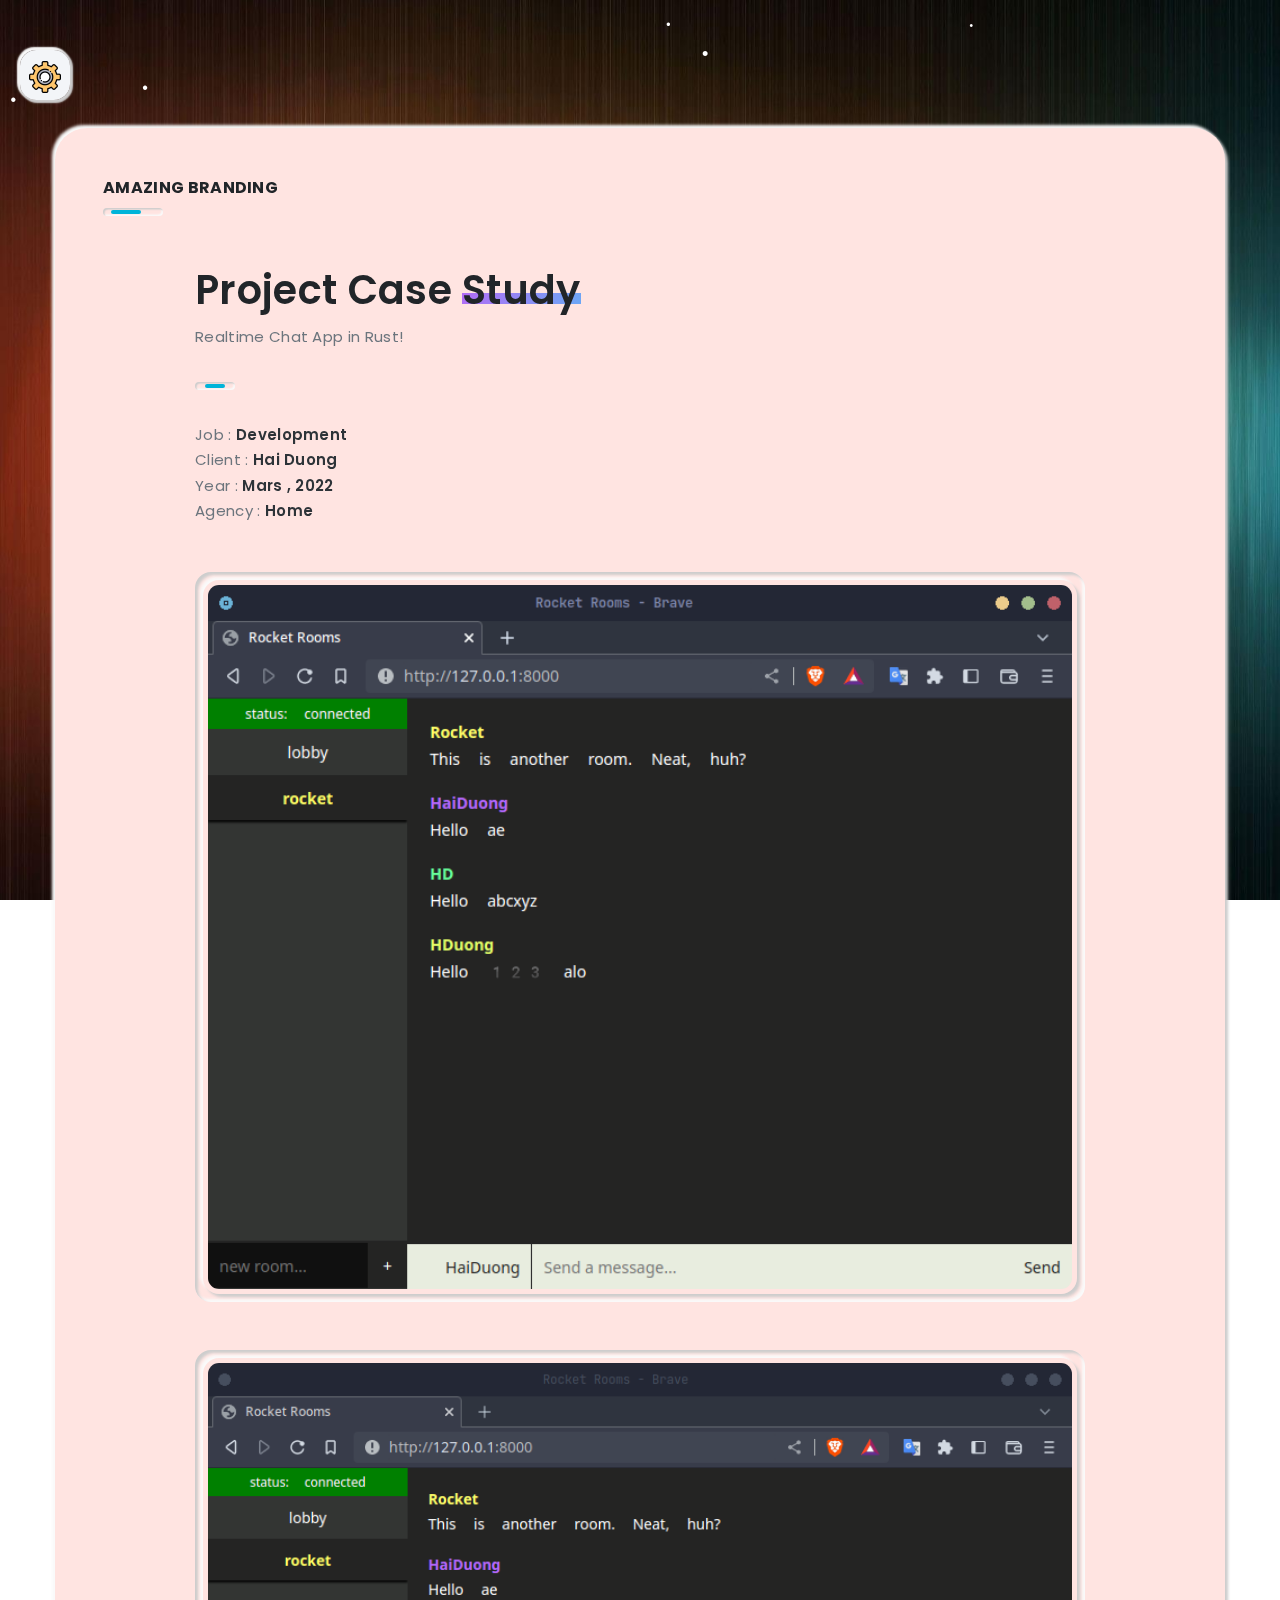
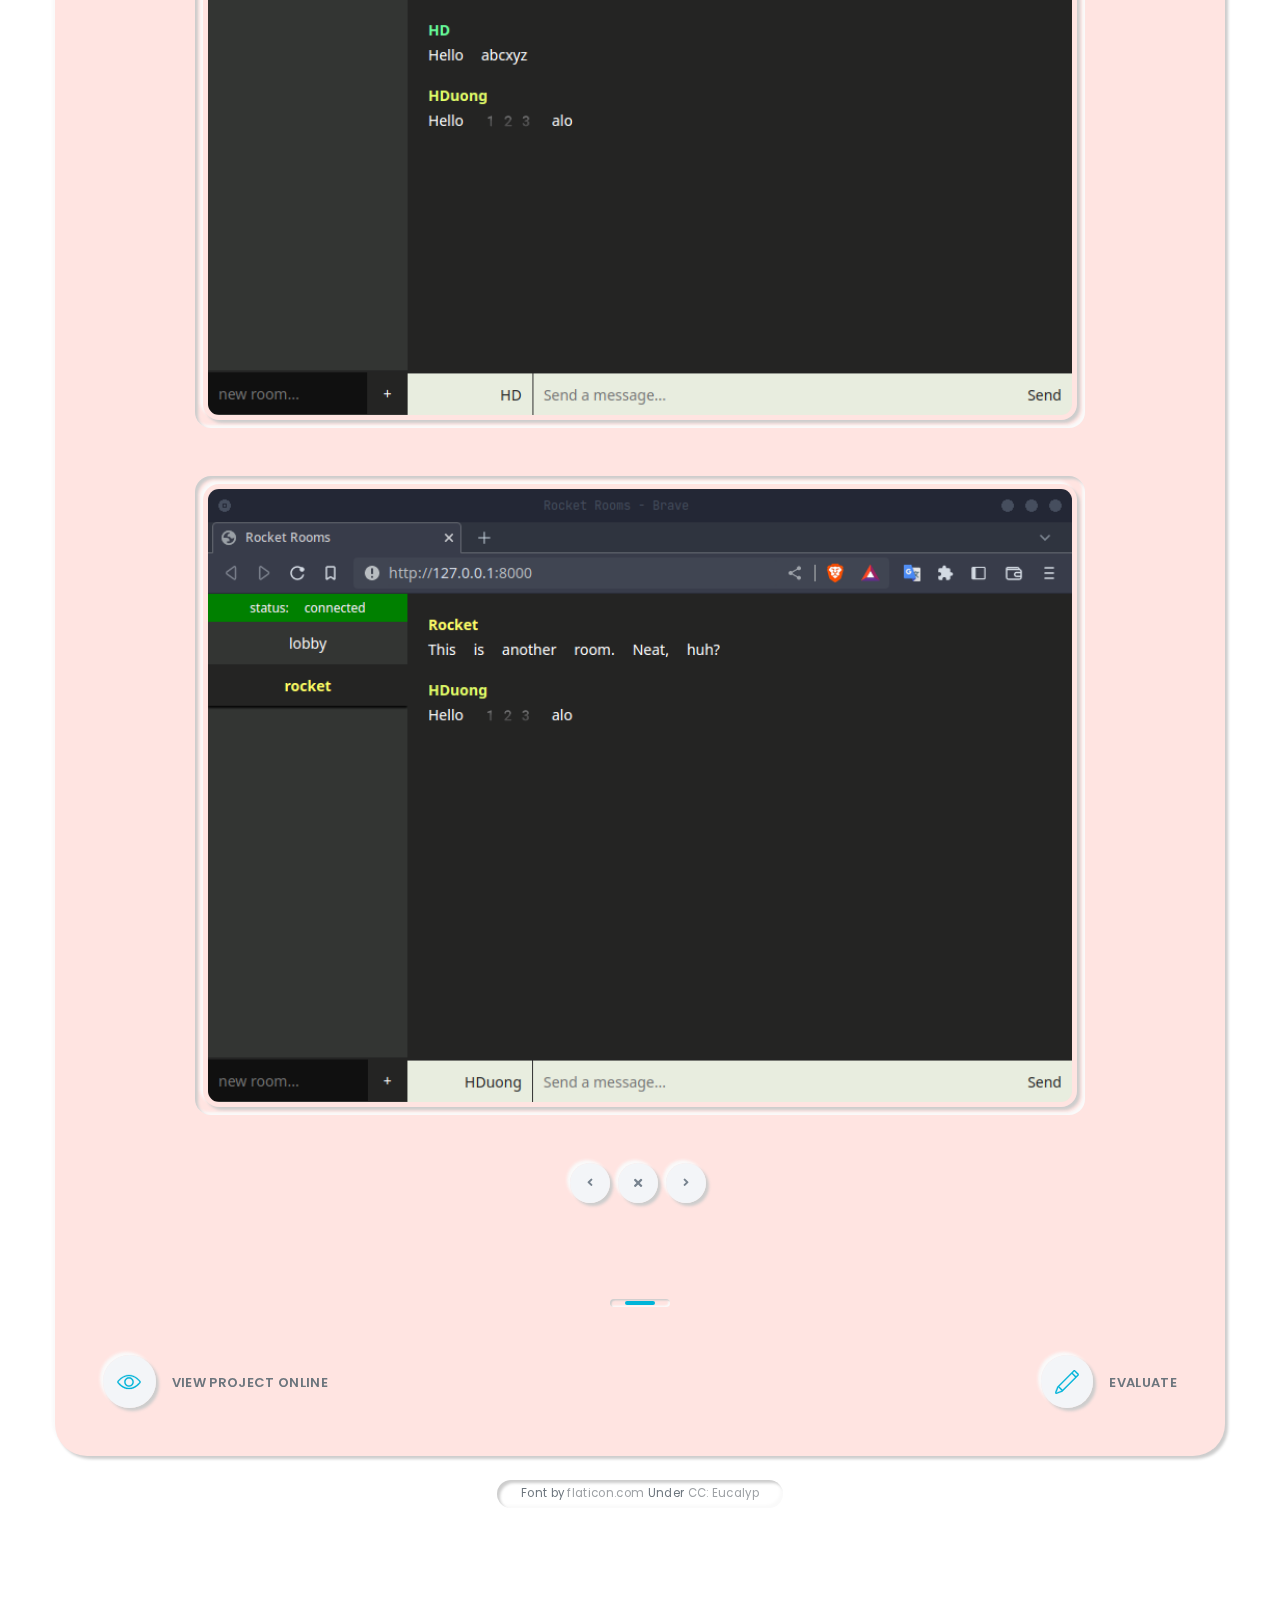
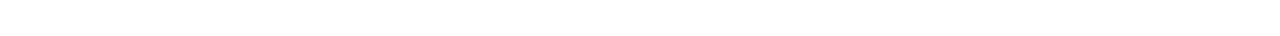
==== project-1.html @ 68c65960 "Commit code" ====
<!DOCTYPE html>
<html lang="en">
   <head>
      <!-- Metas -->
      <meta charset="utf-8">
      <title>Hai Duong</title>
      <meta name="description" content="">
      <meta name="viewport" content="width=device-width, initial-scale=1.0">
      <!-- Css -->    
      <link href="css/sweetalert2.min.css" rel="stylesheet" type="text/css" media="all" />
      <link href="css/bootstrap.css" rel="stylesheet" type="text/css" media="all" />
      <link href="css/main.css" rel="stylesheet" type="text/css" media="all" />
      <link href="css/venobox.css" rel="stylesheet" type="text/css" media="all" />
      <link href="css/animate.css" rel="stylesheet" type="text/css" media="all"/>
      <link href="css/fonts.css" rel="stylesheet" type="text/css" media="all" />
      <link href="css/owl-carousel/owl.carousel.css" rel="stylesheet"  media="all"/>
      <link href="css/owl-carousel/owl.theme.css" rel="stylesheet"  media="all" />
      <link href="css/owl-carousel/owl.transitions.css" rel="stylesheet"  media="all" />
      <link href="//fonts.googleapis.com/css?family=Poppins:300,400,500,600,700" rel="stylesheet">
      <link rel="stylesheet" href="https://cdnjs.cloudflare.com/ajax/libs/font-awesome/5.15.1/css/all.min.css" />
      <link rel="icon" href="assets/image/favicon.png" sizes="32x32" />
      <link rel="icon" href="assets/image/favicon.png" sizes="192x192" />
      <link rel="apple-touch-icon" href="assets/image/favicon.png" />
      <!--Alternate styles for demo purposes only-->
      <link href="css/switcher.css"  rel="stylesheet" type="text/css"/>
      <link href="css/styles/clr-1.css" rel="stylesheet" type="text/css" title="clr-1" media="all"/>
      <link href="css/styles/clr-2.css" rel="alternate stylesheet" type="text/css" title="clr-2" media="all" />
      <link href="css/styles/clr-3.css" rel="alternate stylesheet" type="text/css" title="clr-3" media="all" />
      <link href="css/styles/clr-4.css" rel="alternate stylesheet" type="text/css" title="clr-4" media="all" />
      <link href="css/styles/clr-5.css" rel="alternate stylesheet" type="text/css" title="clr-5" media="all" />
      <link href="css/styles/clr-6.css" rel="alternate stylesheet" type="text/css" title="clr-6" media="all" />
      <link href="css/styles/clr-7.css" rel="alternate stylesheet" type="text/css" title="clr-7" media="all" />
      <link href="css/styles/clr-8.css" rel="alternate stylesheet" type="text/css" title="clr-8" media="all" />
      <link href="css/styles/clr-9.css" rel="alternate stylesheet" type="text/css" title="clr-9" media="all" />
      <link href="css/styles/clr-10.css" rel="alternate stylesheet" type="text/css" title="clr-10" media="all" />
      <link href="css/styles/clr-11.css" rel="alternate stylesheet" type="text/css" title="clr-11" media="all" />
      <link href="css/styles/clr-12.css" rel="alternate stylesheet" type="text/css" title="clr-12" media="all" />
      <link href="css/styles/clr-13.css" rel="alternate stylesheet" type="text/css" title="clr-13" media="all" />
      <link href="css/styles/clr-14.css" rel="alternate stylesheet" type="text/css" title="clr-14" media="all" />
      <link href="css/styles/clr-15.css" rel="alternate stylesheet" type="text/css" title="clr-15" media="all" />
      <link href="css/styles/clr-16.css" rel="alternate stylesheet" type="text/css" title="clr-16" media="all" />
      <link href="css/styles/clr-17.css" rel="alternate stylesheet" type="text/css" title="clr-17" media="all" />
      <link href="css/styles/clr-18.css" rel="alternate stylesheet" type="text/css" title="clr-18" media="all" />
      <link href="css/styles/clr-19.css" rel="alternate stylesheet" type="text/css" title="clr-19" media="all" />
      <link href="css/styles/clr-20.css" rel="alternate stylesheet" type="text/css" title="clr-20" media="all" />
      <link href="css/styles/clr-21.css" rel="alternate stylesheet" type="text/css" title="clr-21" media="all" />
      <link href="css/styles/clr-22.css" rel="alternate stylesheet" type="text/css" title="clr-22" media="all" />
      <link href="css/styles/clr-23.css" rel="alternate stylesheet" type="text/css" title="clr-23" media="all" />
      <link href="css/styles/clr-24.css" rel="alternate stylesheet" type="text/css" title="clr-24" media="all" />
      <link href="css/styles/clr-25.css" rel="alternate stylesheet" type="text/css" title="clr-25" media="all" />
      <link href="css/styles/clr-26.css" rel="alternate stylesheet" type="text/css" title="clr-26" media="all" />
      <link href="css/styles/clr-27.css" rel="alternate stylesheet" type="text/css" title="clr-27" media="all" />
      <link href="css/styles/clr-28.css" rel="alternate stylesheet" type="text/css" title="clr-28" media="all" />
      <link href="css/styles/clr-29.css" rel="alternate stylesheet" type="text/css" title="clr-29" media="all" />
      <link href="css/styles/clr-30.css" rel="alternate stylesheet" type="text/css" title="clr-30" media="all" />
      <link href="css/styles/clr-31.css" rel="alternate stylesheet" type="text/css" title="clr-31" media="all" />
      <link href="css/styles/clr-32.css" rel="alternate stylesheet" type="text/css" title="clr-32" media="all" />
      <link href="css/styles/clr-33.css" rel="alternate stylesheet" type="text/css" title="clr-33" media="all" />
   </head>
   <body>
      
      <div id="wrapper" class="wrapper">
         <!--Alternate styles for demo purposes only-->
         <div class="styler">
            <div class="mb-3">
               <h6 class="font-weight-600 font-size-17">Theme Colors</h6>
               <hr class="divider divider-md divider-center m-0">
            </div>
            <div class="toggle">
               <div class="outer-sn radius-1 d-inline-block">
                  <a class=" inner radius-1 d-block" href="#">
                     <span>
                        <img src="assets/image/icon/items/setting.png"/>
                     </span>
                  </a>
               </div>
            </div>
            <div>
               <h6 class="text-muted font-weight-400 mb-0">Pick a color</h6>
               <ul class="color-list pl-0 mb-0">
                  <li class="outer-sm"><a onclick="setActiveStyleSheet('clr-1'); return false;" class="clr-1 inner-sm" href="#"><span></span></a></li>
                  <li class="outer-sm"><a onclick="setActiveStyleSheet('clr-2'); return false;" class="clr-2 inner-sm" href="#"><span></span></a></li>
                  <li class="outer-sm"><a onclick="setActiveStyleSheet('clr-3'); return false;" class="clr-3 inner-sm" href="#"><span></span></a></li>
                  <li class="outer-sm"><a onclick="setActiveStyleSheet('clr-4'); return false;" class="clr-4 inner-sm" href="#"><span></span></a></li>
                  <li class="outer-sm"><a onclick="setActiveStyleSheet('clr-5'); return false;" class="clr-5 inner-sm" href="#"><span></span></a></li>
                  <li class="outer-sm"><a onclick="setActiveStyleSheet('clr-6'); return false;" class="clr-6 inner-sm" href="#"><span></span></a></li>
                  <li class="outer-sm"><a onclick="setActiveStyleSheet('clr-7'); return false;" class="clr-7 inner-sm" href="#"><span></span></a></li>
                  <li class="outer-sm"><a onclick="setActiveStyleSheet('clr-8'); return false;" class="clr-8 inner-sm" href="#"><span></span></a></li>
                  <li class="outer-sm"><a onclick="setActiveStyleSheet('clr-9'); return false;" class="clr-9 inner-sm" href="#"><span></span></a></li>
                  <li class="outer-sm"><a onclick="setActiveStyleSheet('clr-10'); return false;" class="clr-10 inner-sm" href="#"><span></span></a></li>
                  <li class="outer-sm"><a onclick="setActiveStyleSheet('clr-11'); return false;" class="clr-11 inner-sm" href="#"><span></span></a></li>
                  <li class="outer-sm"><a onclick="setActiveStyleSheet('clr-12'); return false;" class="clr-12 inner-sm" href="#"><span></span></a></li>
                  <li class="outer-sm"><a onclick="setActiveStyleSheet('clr-13'); return false;" class="clr-13 inner-sm" href="#"><span></span></a></li>
                  <li class="outer-sm"><a onclick="setActiveStyleSheet('clr-14'); return false;" class="clr-14 inner-sm" href="#"><span></span></a></li>
                  <li class="outer-sm"><a onclick="setActiveStyleSheet('clr-15'); return false;" class="clr-15 inner-sm" href="#"><span></span></a></li>
                  <li class="outer-sm"><a onclick="setActiveStyleSheet('clr-16'); return false;" class="clr-16 inner-sm" href="#"><span></span></a></li>
                  <li class="outer-sm"><a onclick="setActiveStyleSheet('clr-17'); return false;" class="clr-17 inner-sm" href="#"><span></span></a></li>
                  <li class="outer-sm"><a onclick="setActiveStyleSheet('clr-18'); return false;" class="clr-18 inner-sm" href="#"><span></span></a></li>
                  <li class="outer-sm"><a onclick="setActiveStyleSheet('clr-19'); return false;" class="clr-19 inner-sm" href="#"><span></span></a></li>
                  <li class="outer-sm"><a onclick="setActiveStyleSheet('clr-20'); return false;" class="clr-20 inner-sm" href="#"><span></span></a></li>
                  <li class="outer-sm"><a onclick="setActiveStyleSheet('clr-21'); return false;" class="clr-21 inner-sm" href="#"><span></span></a></li>
                  <li class="outer-sm"><a onclick="setActiveStyleSheet('clr-22'); return false;" class="clr-22 inner-sm" href="#"><span></span></a></li>
                  <li class="outer-sm"><a onclick="setActiveStyleSheet('clr-23'); return false;" class="clr-23 inner-sm" href="#"><span></span></a></li>
                  <li class="outer-sm"><a onclick="setActiveStyleSheet('clr-24'); return false;" class="clr-24 inner-sm" href="#"><span></span></a></li>
                  <li class="outer-sm"><a onclick="setActiveStyleSheet('clr-25'); return false;" class="clr-25 inner-sm" href="#"><span></span></a></li>
                  <li class="outer-sm"><a onclick="setActiveStyleSheet('clr-26'); return false;" class="clr-26 inner-sm" href="#"><span></span></a></li>
                  <li class="outer-sm"><a onclick="setActiveStyleSheet('clr-27'); return false;" class="clr-27 inner-sm" href="#"><span></span></a></li>
                  <li class="outer-sm"><a onclick="setActiveStyleSheet('clr-28'); return false;" class="clr-28 inner-sm" href="#"><span></span></a></li>
                  <li class="outer-sm"><a onclick="setActiveStyleSheet('clr-29'); return false;" class="clr-29 inner-sm" href="#"><span></span></a></li>
                  <li class="outer-sm"><a onclick="setActiveStyleSheet('clr-30'); return false;" class="clr-30 inner-sm" href="#"><span></span></a></li>
                  <li class="outer-sm"><a onclick="setActiveStyleSheet('clr-31'); return false;" class="clr-31 inner-sm" href="#"><span></span></a></li>
                  <li class="outer-sm"><a onclick="setActiveStyleSheet('clr-32'); return false;" class="clr-32 inner-sm" href="#"><span></span></a></li>
                  <li class="outer-sm"><a onclick="setActiveStyleSheet('clr-33'); return false;" class="clr-33 inner-sm" href="#"><span></span></a></li>
               </ul>
            </div>
            <div class="mt-3">
            <div class="reset outer radius-2 d-inline-block">
               <a class="inner radius-2 d-block px-4 py-1 font-size-13 text-dark font-weight-500" href="#" onclick="setActiveStyleSheet('clr-1'); return false;">
               Reset
               </a>
            </div>
            <div class="ml-1 close-styler outer radius-2 d-inline-block">
               <a class="inner radius-2 d-block px-4 py-1 font-size-13 text-dark font-weight-500" href="#">
               Close
               </a>
            </div>
            </div>
         </div>
         <div class="parallax position-absolute" data-relative-input="true">
            <svg class="max-width-8 layer p1 " version="1.1" xmlns="http://www.w3.org/2000/svg" xmlns:xlink="http://www.w3.org/1999/xlink" x="0px" y="0px"
               viewBox="0 0 35.9 38.6" enable-background="new 0 0 35.9 38.6;" xml:space="preserve" data-depth="0.3">
               <g>
                  <g>
                     <g>
                        <g>
                           <defs>
                              <path id="SVGID_1_" d="M0,4.6l2.7,30.1c0.3,3.3,4,5,6.7,3.1l24.7-17.3c2.7-1.9,2.3-6-0.6-7.4L6.1,0.4C3.1-1-0.3,1.4,0,4.6z"/>
                           </defs>
                           <clipPath id="SVGID_2_">
                              <use xlink:href="#SVGID_1_"/>
                           </clipPath>
                           <line class="st0" x1="-26.8" y1="10.7" x2="20.7" y2="-22.8"/>
                        </g>
                     </g>
                  </g>
               </g>
               <g>
                  <g>
                     <g>
                        <g>
                           <defs>
                              <path id="SVGID_3_" d="M0,4.6l2.7,30.1c0.3,3.3,4,5,6.7,3.1l24.7-17.3c2.7-1.9,2.3-6-0.6-7.4L6.1,0.4C3.1-1-0.3,1.4,0,4.6z"/>
                           </defs>
                           <clipPath id="SVGID_4_">
                              <use xlink:href="#SVGID_3_"/>
                           </clipPath>
                           <line class="st1" x1="-24.2" y1="14.5" x2="23.5" y2="-19"/>
                        </g>
                     </g>
                  </g>
               </g>
               <g>
                  <g>
                     <g>
                        <defs>
                           <path id="SVGID_5_" d="M0,4.6l2.7,30.1c0.3,3.3,4,5,6.7,3.1l24.7-17.3c2.7-1.9,2.3-6-0.6-7.4L6.1,0.4C3.1-1-0.3,1.4,0,4.6z"/>
                        </defs>
                        <clipPath id="SVGID_6_">
                           <use xlink:href="#SVGID_5_"/>
                        </clipPath>
                        <line class="st2" x1="-21.5" y1="18.4" x2="26.2" y2="-15.1"/>
                     </g>
                  </g>
               </g>
               <g>
                  <g>
                     <g>
                        <defs>
                           <path id="SVGID_7_" d="M0,4.6l2.7,30.1c0.3,3.3,4,5,6.7,3.1l24.7-17.3c2.7-1.9,2.3-6-0.6-7.4L6.1,0.4C3.1-1-0.3,1.4,0,4.6z"/>
                        </defs>
                        <clipPath id="SVGID_8_">
                           <use xlink:href="#SVGID_7_" />
                        </clipPath>
                        <line class="st3" x1="-18.7" y1="22.2" x2="28.9" y2="-11.3"/>
                     </g>
                  </g>
               </g>
               <g>
                  <g>
                     <g>
                        <g>
                           <defs>
                              <path id="SVGID_9_" d="M0,4.6l2.7,30.1c0.3,3.3,4,5,6.7,3.1l24.7-17.3c2.7-1.9,2.3-6-0.6-7.4L6.1,0.4C3.1-1-0.3,1.4,0,4.6z"/>
                           </defs>
                           <clipPath id="SVGID_10_">
                              <use xlink:href="#SVGID_9_"/>
                           </clipPath>
                           <line class="st4" x1="-16.1" y1="26.1" x2="31.6" y2="-7.4"/>
                        </g>
                     </g>
                  </g>
               </g>
               <g>
                  <g>
                     <g>
                        <g>
                           <defs>
                              <path id="SVGID_11_" d="M0,4.6l2.7,30.1c0.3,3.3,4,5,6.7,3.1l24.7-17.3c2.7-1.9,2.3-6-0.6-7.4L6.1,0.4C3.1-1-0.3,1.4,0,4.6z"/>
                           </defs>
                           <clipPath id="SVGID_12_">
                              <use xlink:href="#SVGID_11_"/>
                           </clipPath>
                           <line class="st5" x1="-13.3" y1="29.9" x2="34.4" y2="-3.5"/>
                        </g>
                     </g>
                  </g>
               </g>
               <g>
                  <g>
                     <g>
                        <g>
                           <defs>
                              <path id="SVGID_13_" d="M0,4.6l2.7,30.1c0.3,3.3,4,5,6.7,3.1l24.7-17.3c2.7-1.9,2.3-6-0.6-7.4L6.1,0.4C3.1-1-0.3,1.4,0,4.6z"/>
                           </defs>
                           <clipPath id="SVGID_14_">
                              <use xlink:href="#SVGID_13_"/>
                           </clipPath>
                           <line class="st6" x1="-10.6" y1="33.8" x2="37" y2="0.3"/>
                        </g>
                     </g>
                  </g>
               </g>
               <g>
                  <g>
                     <defs>
                        <path id="SVGID_15_" d="M0,4.6l2.7,30.1c0.3,3.3,4,5,6.7,3.1l24.7-17.3c2.7-1.9,2.3-6-0.6-7.4L6.1,0.4C3.1-1-0.3,1.4,0,4.6z"/>
                     </defs>
                     <clipPath id="SVGID_16_">
                        <use xlink:href="#SVGID_15_"/>
                     </clipPath>
                     <line class="st7" x1="-7.9" y1="37.7" x2="39.7" y2="4.2"/>
                  </g>
               </g>
               <g>
                  <g>
                     <g>
                        <g>
                           <defs>
                              <path id="SVGID_17_" d="M0,4.6l2.7,30.1c0.3,3.3,4,5,6.7,3.1l24.7-17.3c2.7-1.9,2.3-6-0.6-7.4L6.1,0.4C3.1-1-0.3,1.4,0,4.6z"/>
                           </defs>
                           <clipPath id="SVGID_18_">
                              <use xlink:href="#SVGID_17_"/>
                           </clipPath>
                           <line class="st8" x1="-5.2" y1="41.5" x2="42.5" y2="8"/>
                        </g>
                     </g>
                  </g>
               </g>
               <g>
                  <g>
                     <g>
                        <g>
                           <defs>
                              <path id="SVGID_19_" d="M0,4.6l2.7,30.1c0.3,3.3,4,5,6.7,3.1l24.7-17.3c2.7-1.9,2.3-6-0.6-7.4L6.1,0.4C3.1-1-0.3,1.4,0,4.6z"/>
                           </defs>
                           <clipPath id="SVGID_20_">
                              <use xlink:href="#SVGID_19_"/>
                           </clipPath>
                           <line class="st9" x1="-2.4" y1="45.4" x2="45.1" y2="11.9"/>
                        </g>
                     </g>
                  </g>
               </g>
               <g>
                  <g>
                     <g>
                        <g>
                           <defs>
                              <path id="SVGID_21_" d="M0,4.6l2.7,30.1c0.3,3.3,4,5,6.7,3.1l24.7-17.3c2.7-1.9,2.3-6-0.6-7.4L6.1,0.4C3.1-1-0.3,1.4,0,4.6z"/>
                           </defs>
                           <clipPath id="SVGID_22_">
                              <use xlink:href="#SVGID_21_"/>
                           </clipPath>
                           <line class="st10" x1="0.2" y1="49.2" x2="47.9" y2="15.8"/>
                        </g>
                     </g>
                  </g>
               </g>
            </svg>
            <img class="max-width-9 layer p2 " src="assets/svg/square-rl.svg" alt="" data-depth="0.7">
            <img class="max-width-9 shadow-inner radius-5 layer p3" src="assets/svg/circle.svg" alt="" data-depth="0.5">
            <img class="max-width-10 shadow-inner radius-5 layer p4 " src="assets/svg/dashed-circle.svg" alt="" data-depth="0.3">
            <img class="max-width-8 layer p5 " src="assets/svg/square-poly.svg" alt="" data-depth="0.7">
            <img class="max-width-8 layer shadow radius-2 p6" src="assets/svg/square.svg" alt="" data-depth="0.5">
         </div>
         <div class="blurred-content"></div>
         <section class="project spacer-xlg">
            <div class="container  shadow bg-light radius-2 padding-dy">
               <div class="row mb-5">
                  <div class="col">
                     <h6 class="font-weight-700  mb-0 text-uppercase mb-2">Amazing Branding</h6>
                     <hr class="divider divider-left divider-lg float-left">
                  </div>
               </div>
               
               <div class="row align-items-center justify-content-center mt-6">
                  <div class="col-md-10">
                     <h1 class="font-weight-600">Project Case <mark>Study
                        </mark>
                     </h1>
                     <p class="mb-0">Realtime Chat App in Rust! 
                     </p>
                     <div class="w-100">
                        <hr class="divider divider-md divider-center mt-5 mb-5 float-left ">
                     </div>
                     <ul class="list-inline font-size-15 w-100 float-left">
                        <li>Job :
                           <strong class="font-weight-600 text-dark">Development</strong>
                        </li>
                        <li>Client :
                           <strong class="font-weight-600 text-dark">Hai Duong</strong>
                        </li>
                        <li>Year :
                           <strong class="font-weight-600 text-dark">Mars , 2022</strong>
                        </li>
                        <li>Agency :
                           <strong class="font-weight-600 text-dark">Home</strong>
                        </li>
                     </ul>
                  </div>
               </div>
               <div class="row align-items-center justify-content-center mt-5">
                  <div class="col-md-10">
                     <div class="mb-6 item">
                        <a class="radius-1 shadow-inner hover-effect d-block venobox vbox-item" data-overlay="rgba(52,58,64,.6)" href="assets/image/portfolio/project-single/1.png">
                           <span class="hover-effect-container">
                           <span class="hover-effect-icon ">
                           <span class=" fas fa-eye top-icon "></span>
                           </span>
                           </span>
                           <div class="  p-2  ">
                              <div class="shadow radius-1">
                                 <img class="img-fluid radius-1" src="assets/image/portfolio/project-single/1.png" alt="">
                              </div>
                           </div>
                        </a>
                     </div>
                     <div class="mb-6 item">
                        <a class="radius-1 shadow-inner hover-effect d-block venobox vbox-item" data-overlay="rgba(52,58,64,.6)" href="assets/image/portfolio/project-single/2.png">
                           <span class="hover-effect-container">
                           <span class="hover-effect-icon ">
                           <span class=" fas fa-eye top-icon "></span>
                           </span>
                           </span>
                           <div class="  p-2  ">
                              <div class="shadow radius-1">
                                 <img class="img-fluid radius-1" src="assets/image/portfolio/project-single/2.png" alt="">
                              </div>
                           </div>
                        </a>
                     </div>
                     <div class="mb-6 item">
                        <a class="radius-1 shadow-inner hover-effect d-block venobox vbox-item" data-overlay="rgba(52,58,64,.6)" href="assets/image/portfolio/project-single/3.png">
                           <span class="hover-effect-container">
                           <span class="hover-effect-icon ">
                           <span class=" fas fa-eye top-icon "></span>
                           </span>
                           </span>
                           <div class="  p-2  ">
                              <div class="shadow radius-1">
                                 <img class="img-fluid radius-1" src="assets/image/portfolio/project-single/3.png" alt="">
                              </div>
                           </div>
                        </a>
                     </div>
                  </div>
               </div>
               <div class="row">
                  <div class="col text-center">
                     <ul class="list-inline project-nav mb-0">
                        <li class="outer radius-2 list-inline-item mr-1"><a class="inner btn btn-round btn-icon" href="index.html#portfolio">
                           <span class="fa fa-angle-left btn-icon-inner"></span></a>
                        </li>
                        <li class="outer radius-2 list-inline-item mr-1"><a class="inner btn btn-round btn-icon" href="index.html#home">
                           <span class="fa fa-times btn-icon-inner"></span></a>
                        </li>
                        <li class="outer radius-2 list-inline-item mr-1"><a class="inner btn btn-round btn-icon" href="index.html#portfolio">
                           <span class="fa fa-angle-right btn-icon-inner"></span></a>
                        </li>
                     </ul>
                  </div>
               </div>
               <div class="row">
                  <div class="col-md-12 mt-6 pt-6 mb-6">
                     <hr class="divider divider-lg divider-center ">
                  </div>
                  <div class="col-md-6 text-left mb-2 mb-lg-0">
                     <a class="float-left" href="https://github.com/HDuong1803/Chat_RealTime">
                        <div class="media  align-items-center">
                           <div class="outer radius-2 mr-3">
                              <div class="ui-icon ui-icon-md inner ">
                                 <div class="ui-icon-inner">
                                    <svg class="max-width-1 svg-icon" version="1.1" xmlns="http://www.w3.org/2000/svg" xmlns:xlink="http://www.w3.org/1999/xlink" x="0px" y="0px"
                                       viewBox="0 0 522 512" enable-background="new 0 0 522 512;" xml:space="preserve">
                                       <g>
                                          <g>
                                             <path d="M512.4,241.4c-4-5.7-98.4-139-251.4-139S13.5,235.7,9.6,241.4c-6.1,8.8-6.1,20.4,0,29.2
                                                c4,5.7,98.4,139,251.4,139s247.5-133.3,251.4-139C518.5,261.8,518.5,250.2,512.4,241.4z M261,384C119.6,384,30.6,256,30.6,256
                                                s89-128,230.4-128s230.4,128,230.4,128S402.4,384,261,384z"/>
                                          </g>
                                       </g>
                                       <g>
                                          <g>
                                             <path  d="M261,153.6c-56.6,0-102.4,45.8-102.4,102.4S204.4,358.4,261,358.4S363.4,312.6,363.4,256
                                                S317.5,153.6,261,153.6z M261,332.8c-42.4,0-76.8-34.4-76.8-76.8s34.4-76.8,76.8-76.8s76.8,34.4,76.8,76.8S303.4,332.8,261,332.8z"/>
                                          </g>
                                       </g>
                                    </svg>
                                 </div>
                              </div>
                           </div>
                           <div class="media-body">
                              <span class="text-muted font-size-13 font-weight-600 text-uppercase">View project online</span>
                           </div>
                        </div>
                     </a>
                  </div>
                  <div class="col-md-6 text-left  mb-2 mb-lg-0">
                     <a class="float-md-right" href="index.html#contact">
                        <div class="media  align-items-center">
                           <div class="outer radius-2  mr-3">
                              <div class="ui-icon ui-icon-md inner ">
                                 <div class="ui-icon-inner">
                                    <svg version="1.1" class="max-width-1 svg-icon" xmlns="http://www.w3.org/2000/svg" xmlns:xlink="http://www.w3.org/1999/xlink" x="0px" y="0px"
                                       viewBox="0 0 517 517" enable-background="new 0 0 517 517;" xml:space="preserve">
                                       <g>
                                          <g>
                                             <path  d="M507,82.4L434.6,10c-10-10-26.2-10-36.2,0L54.5,353.9c-2.8,2.8-4.9,6.2-6.2,10L3.8,480.8
                                                c-3,9.2-0.7,19.3,6.2,26.2s17,9.2,26.2,6.2l116.9-44.5c3.8-1.3,7.2-3.4,10-6.2L507,118.6C517,108.6,517,92.4,507,82.4z
                                                M28.1,488.9L72.6,372l72.4,72.4L28.1,488.9z M163.1,426.3l-72.4-72.4L362.2,82.4l72.4,72.4L163.1,426.3z M452.7,136.7l-72.4-72.4
                                                l36.2-36.2l72.4,72.4L452.7,136.7z"/>
                                          </g>
                                       </g>
                                    </svg>
                                 </div>
                              </div>
                           </div>
                           <div class="media-body">
                              <span class="text-muted font-size-13 font-weight-600 text-uppercase">Evaluate</span>
                           </div>
                        </div>
                     </a>
                  </div>
               </div>
            </div>
            <div class="row mt-4 justify-content-center ">
               <div class="text-center shadow-inner radius-2 py-1 px-4">
                  <p class="font-size-11  mb-0 ">Font by <a class="text-alt" href="https://www.flaticon.com">flaticon.com</a>
                     Under <a class="text-alt" href="http://creativecommons.org/licenses/by/3.0/">CC: </a> <a class="text-alt" href="https://www.flaticon.com/authors/eucalyp" title="Eucalyp">Eucalyp</a>
                  </p>
               </div>
            </div>
         </section>
         <a class=" scroll-to-top scroll" href="#wrapper">
            <div class="scroll-to-top-inner radius-2">
               <span class="fa fa-arrow-circle-up" style="font-size: 48px;"></span>
            </div>
         </a>
         <!-- End to the top -->
      </div>
      <!-- End wrapper-->
      <!--Javascript-->
      <script type="text/javascript" src="js/jquery-1.12.4.min.js"></script>
      <script type="text/javascript" src="js/bootstrap.min.js"></script>
      <script type="text/javascript" src="js/jquery.easytabs.min.js"></script>
      <script type="text/javascript" src="js/jquery.easing.1.3.js"></script>
      <script type="text/javascript" src="js/smooth-scroll.js"></script>
      <script type="text/javascript" src="js/venobox.js"></script>
      <script type="text/javascript" src="js/owl.carousel.js"></script>
      <script type="text/javascript" src="js/placeholders.min.js"></script>
      <script type="text/javascript" src="js/parallax.js"></script>
      <script type="text/javascript" src="js/morphext.min.js"></script>
      <script type="text/javascript" src="js/switcher.js"></script>
      <script type="text/javascript" src="js/script.js"></script>
      <script type="text/javascript" src="js/sweetalert2.min.js"></script>
      <script type="text/javascript" src="js/snow.js"></script>
   </body>
</html>
---- css/main.css ----
/* Table of Content ================================================== 

1.Preloader
2.Site wrapper
3.Profile
4.Home tab
5.About tab
6.Portfolio tab
7.Contact
8.Miscellaneous
9.Mediaqueries


/*Preloader*/

.loader {
    background: #f3f5f8;
    bottom: 0;
    height: 100%;
    left: 0;
    position: fixed;
    right: 0;
    top: 0;
    width: 100%;
    z-index: 10000;
}
.loader-inner {
  left: 0;
  position: absolute;
  top: 50%;
  width: 100%;
  text-align: center;
  transform: translateY(-50%);
  -webkit-transform: translateY(-50%);
  -moz-transform: translateY(-50%);
  -ms-transform: translateY(-50%);
  -o-transform: translateY(-50%);
}
.bounce{
 position: relative;
 box-shadow: inset 3px 3px 3px #cdcdcd, inset -3px -3px 3px #fafafa;
 width: 50px;
 height: 50px;
 margin: 100px auto;
 border-radius: 3em;

}
.bounce-circle {
 width: 30px;
 height: 30px;
 background-color: #00b4d9;
 border-radius: 100%;
 -webkit-animation: sk-scaleout 1.0s infinite ease-in-out;
 animation: sk-scaleout 1.0s infinite ease-in-out;
 position: absolute;
 top: 11px;
 left: 11px;

}
@-webkit-keyframes sk-scaleout {
 0% { -webkit-transform: scale(0) }
 100% {
   -webkit-transform: scale(1.1);
   opacity: 0;
 }
}
@keyframes sk-scaleout {
 0% { 
   -webkit-transform: scale(0);
   transform: scale(0);
 } 100% {
   -webkit-transform: scale(1.1);
   transform: scale(1.1);
   opacity: 0;
 }
}

/*End preloader*/

/*Site wrapper*/

.wrapper {
   position: relative;
}
.blurred-content {
 content: "";
 position: fixed;
 z-index: 999;
 top: -30px;
 left: 0;
 width: 100%;
 height: 5rem;
 display: none;
}
.st0{clip-path:url(#SVGID_2_);fill:none;stroke:#E7EAF3;stroke-width:2.0675;stroke-miterlimit:10;}
.st1{clip-path:url(#SVGID_4_);fill:none;stroke:#E7EAF3;stroke-width:2.0675;stroke-miterlimit:10;}
.st2{clip-path:url(#SVGID_6_);fill:none;stroke:#00b4d9;stroke-width:2.0675;stroke-miterlimit:10;}
.st3{clip-path:url(#SVGID_8_);fill:none;stroke:#00b4d9;stroke-width:2.0675;stroke-miterlimit:10;}
.st4{clip-path:url(#SVGID_10_);fill:none;stroke:#00b4d9;stroke-width:2.0675;stroke-miterlimit:10;}
.st5{clip-path:url(#SVGID_12_);fill:none;stroke:#00b4d9;stroke-width:2.0675;stroke-miterlimit:10;}
.st6{clip-path:url(#SVGID_14_);fill:none;stroke:#00b4d9;stroke-width:2.0675;stroke-miterlimit:10;}
.st7{clip-path:url(#SVGID_16_);fill:none;stroke:#00b4d9;stroke-width:2.0675;stroke-miterlimit:10;}
.st8{clip-path:url(#SVGID_18_);fill:none;stroke:#00b4d9;stroke-width:2.0675;stroke-miterlimit:10;}
.st9{clip-path:url(#SVGID_20_);fill:none;stroke:#00b4d9;stroke-width:2.0675;stroke-miterlimit:10;}
#SVGID_1_,#SVGID_3_,#SVGID_5_,#SVGID_7_,#SVGID_9_,#SVGID_11_,#SVGID_13_,#SVGID_15_,#SVGID_17_,#SVGID_19_,#SVGID_21_{overflow: visible;}

/*End site wrapper*/

/*Profile*/

.profile-image {
 position: relative;
 display: inline-block;
 border-radius: 50%;
 padding: 0.5625rem;
 background-color: #f3f5f8;
 width: 11.25rem;
 height: 11.25rem;
}

.profile-image:after {
 content: "";
 position: absolute;
 top: 0;
 left: 0;
 right: 0;
 bottom: 0;
 box-shadow: inset 3px 3px 3px #cdcdcd, inset -3px -3px 3px #fafafa;
 border-radius: 50%;
 z-index: 0;
 left: 0;
}
.profile-image-border {
 box-shadow: 3px 3px 3px red, -3px -3px 3px red;
 border-radius: 50%;
 padding: 0.375rem;
 position: relative;
 z-index: 2;
}
.profile-image img {
 width: 9.375rem;
 height: 9.375rem;
 display: inline-block;
}
mark {
 color: inherit;
 padding: 0;
 background: 0 0;
 background-position-x: 0px;
 background-position-y: 0px;
 background-repeat: repeat;
 background-size: auto;
 background-image: linear-gradient(120deg,rgb(179, 108, 245) 0,rgb(108, 167, 245) 100%);
 background-repeat: no-repeat;
 background-size: 100% .28em;
 background-position: 0 70%;
 position: relative;
}
.main-nav ul{
 list-style: none;
}
.main-nav li a{
 display: block;
 padding: 0.5rem 1.5rem;
}
.main-nav li.active a.active .inner{
 box-shadow: inset 3px 3px 3px #cdcdcd, inset -3px -3px 3px #fafafa;
 color: red;
}
.header-search-form input[type="text"] {
 background: transparent;
 color: #ffffff;
 font-size: 0.8125rem;
 border: none;
 width: 100%;
 text-transform: uppercase;
 padding: 0.6875rem 1.5rem;
 font-weight: 600;
 color: #212529;
 outline: none;
}
.header-search-form input[type="text"]:focus {
 outline: none;
}
.header-search-form input[type="submit"] {
 height: 0;
 opacity: 0;
 overflow: hidden;
 padding: 0;
 width: 0;
 display: none;
}
.header-search-form .search-form-icon {
 color: #ffffff;
 font-size: 1.375rem;
 position: absolute;
 right: 1.5625rem;
 top: 0.625rem;
 cursor: pointer;
}

/*End profile*/

/*Home tab*/

.v-centred{
   vertical-align: middle;
   align-items: center;
   display: flex;
   display: -ms-flexbox;
   -ms-flex-pack: center;
   justify-content: center;
   flex-direction: column;
   height: 100%;
   display: -webkit-box;
   display: -moz-box;
   display: -ms-flexbox;
   display: -webkit-flex;
   display: flex;
   -webkit-box-direction: normal;
   -moz-box-direction: normal;
   -webkit-box-orient: horizontal;
   -moz-box-orient: horizontal;
   -webkit-flex-direction: row;
   -ms-flex-direction: row;
   flex-direction: row;
   -webkit-flex-wrap: wrap;
   -ms-flex-wrap: wrap;
   flex-wrap: wrap;
   -webkit-box-pack: center;
   -moz-box-pack: center;
   -webkit-justify-content: center;
   -ms-flex-pack: center;
   justify-content: center;
   -webkit-align-content: stretch;
   -ms-flex-line-pack: stretch;
   align-content: stretch;
   -webkit-box-align: center;
   -moz-box-align: center;
   -webkit-align-items: center;
   -ms-flex-align: center;
   align-items: center;
   text-align: center;
}

/*End home tab*/

/*About tab*/

.title {
 padding: 0.3125rem 1.5625rem;
 transform: rotate(0deg);
 -webkit-transform: rotate(0);
 position: relative;
 margin-top: 1rem;
 box-shadow: 3px 3px 3px #cdcdcd, 3px -3px 3px #fafafa;
 border-radius: 1rem;
 background-color: #f3f5f8;
 text-align: center;
 text-transform: uppercase;
}
.vc {
   display: inline ;
}
.testimonial-image {
 position: relative;
 display: inline-block;
 border-radius: 50%;
 padding: 0.625rem;
 margin-top: -2.375rem;
 background-color: #f3f5f8;
 width: 7.1857rem;
 height: 7.1857rem;
}
.testimonial-image img {
 width: 5.3125rem;
 height: 5.3125rem;
 display: inline-block;
 border-radius: 50%;
}
.testimonial-image-border {
 box-shadow: 3px 3px 3px #cdcdcd, -3px -3px 3px #fafafa;
 border-radius: 50%;
 padding: 0.3125rem;
 position: relative;
 z-index: 2;
}
.testimonial-image:after {
 content: "";
 position: absolute;
 top: 0;
 left: 0;
 right: 0;
 bottom: 0;
 box-shadow: inset 3px 3px 3px #cdcdcd, inset -3px -3px 3px #fafafa;
 border-radius: 50%;
 z-index: 0;
 left: 2px;
}
.testimonial-image:before {
 content: "";
 position: absolute;
 top: 0;
 left: 0.125rem;
 width: 92%;
 height: 40%;
 background-color: #f1f3f6;
 z-index: 1;
 right: 6px;
}
ul.info-list li:last-child {
 border-bottom: 0;
}
ul.info-list li, ul.info-list li .inf, ul.info-list li .value{
  width:auto;border: none;width: 100%;
}
ul.info-list li .inf {
 position: relative;
 color: #212529;
 font-weight: 600;
}
ul.info-list li .inf,  ul.info-list li .value {
 display: inline-block;
 padding: 0.5rem 0;
}
.progress {
 display: block;
 height: 1rem;
 position: relative;
 width: 100%;
 overflow: visible;
 border-radius: 3rem;
 background: #f3f5f8;
 box-shadow: inset 3px 3px 3px #cdcdcd, inset -3px -3px 3px #fafafa;
}
.skill.des .progress .percentage {
 background-color: #6c757d;
}
.skill.dev .progress .percentage {
 background-color: #00b4d9;
}
.skill.prs .progress .percentage {
 background-color: #212529;
}
.progress .percentage {
 border-radius: 2em;
 left: 0.4375rem;
 position: absolute;
 top: 50%;
 height: 0.375rem;
 transform: translateY(-50%);
}
.title.des {
 color:  #6c757d;
}
.title.dev {
 color:  #00b4d9;
}
.title.prs {
 color:  #212529;
}
.timeline {
   position: relative;
}
.timeline:before {
 background: #f3f5f8;
 box-shadow: inset 2px 2px 2px #cdcdcd, inset -2px -2px 2px #fafafa;
 bottom: 0;
 content: "";
 left: 1.375rem;
 position: absolute;
 top: 0.0625rem;
 width: 0.5rem;
 height: 100%;
 border-radius: 3em;
}
.timeline-content {
 padding-left: 3.375rem;
 padding-top: 1.25rem;
 position: relative;
 margin-bottom: 0.625rem;
}
.timeline-content:after {
 background: #00b4d9;
 content: "";
 height: 0.625rem;
 left: 1.5625rem;
 position: absolute;
 text-align: center;
 top: 1.5rem;
 width: 0.25rem;
 border-radius: 2em;
}
.timeline-content span.current {
 color: #00b4d9;
 background: #f3f5f8;
 border-radius: 2em;
 padding: 0 0.75rem;
 box-shadow: inset 3px 3px 3px #cdcdcd, inset -3px -3px 3px #fafafa;
 font-size: 0.75rem;
 font-weight: 500;
}
.v-height-50{
 height: 70vh;
}
.services-steps {
 position: relative;
 display: -ms-flexbox;
 display: flex;
 -ms-flex-pack: justify;
 justify-content: space-between;
}
.service-step-item.active .service-step-title {
 color:#212529 !important;
}
.service-step-item {
 text-align: center;
 z-index: 2;
}
.cursor-pointer {
 cursor: pointer;
}
.service-step-icon-container{
 display: inline-block;
 padding-bottom: 1.5rem;
 padding-left: 1.5rem;
 padding-right: 1.5rem;
}
.service-step-icon img{
 width: 3rem;
}
.service-step-icon {
 position: relative;
 width: 7rem;
 height: 7rem;
 border-radius: 50%;
 margin-left: auto;
 margin-right: auto;
 margin-bottom: -1rem;
 line-height: .7;
 background-color: #f3f5f8;
 -webkit-transition: all 0.3s ease;
 transition: all 0.3s ease;
 box-shadow: 3px 3px 3px #cdcdcd, -3px -3px 3px #fafafa;
   
}
.service-step-icon-inner{
 position: absolute;
 top: 50%;
 left: 50%;
 -webkit-transform: translate(-50%, -50%);
 transform: translate(-50%, -50%);
}
.service{
 cursor: default;
}

/*End about tab*/

/*Portfolio tab*/

.filter li  {
 display: inline-block;
 font-size: 0.8125rem;
 text-transform: uppercase;
 font-weight: 500;
}
.filter li:last-child  {
 margin-right: 0;
}
.filter li a {
 padding: 0.5rem 1.125rem;
 display: block;
 color: #212529;
}
.filter li a.active {
   color: #00b4d9;
}
.item{
 position: relative;
 overflow: hidden;
}
.disable:before {
 background-color: #f1f3f6;
 content: "";
 display: block;
 height: 100%;
 left: 0;
 opacity: 0.7;
 position: absolute;
 top: 0;
 width: 100%;
 z-index: 12;
 border-radius: 1rem;
}
.item img{
 height: auto;
 width: 100%;
 padding: 0.3125rem;
}

/*End portfolio tab*/


/*Contact tab*/

.info-before::after, .info-before:before{
 content: none;
}
.bounce-circle.map-marker{
 position: absolute;
 z-index: 4;
 top: 45%;
 left: 45%;
 width: 1rem;
 height: 1rem;
}
.error-Form{
 border: 1px solid #00b4d9 !important;
}
#success, #error {
 display: none;
 position: relative;
}
#success h2, #error h2 {
 color: #33373d;
 font-size: 0.75rem;
 left: 0;
 position: absolute;
 text-transform: none;
 top: 1.25rem;
}

/*End contact tab*/

/*Miscellaneous*/

::-moz-selection {
   background: #00b4d9;
   color: #ffffff;
}
.bg-primary::selection {
 color: #00b4d9;
 background-color: #ffffff;
}
.gradient-overlay:before {
 background-color: rgba(52,58,64,.6);
 position: absolute;
 top: 0;
 right: 0;
 bottom: 0;
 z-index: 1;
 width: 100%;
 height: 100%;
 content: "";
}
a,::before
{
 transition: all 0.3s ease 0s;
 -webkit-transition: all 0.3s ease 0s;
 -moz-transition: all 0.3s ease 0s;
 -ms-transition: all 0.3s ease 0s;
 -o-transition: all 0.3s ease 0s;
}
.max-width-1{
 width: 1.5rem;
}
.max-width-1-3{
 width: 1.3rem;
}
.max-width-1-4{
 width: 1.4rem;
}
.max-width-1-7{
 width: 1.7rem;
}
.max-width-2-7{
 width: 2.7rem;
}
.max-width-4{
 width: 4rem;
}
.max-width-5{
 width: 5rem;
}
.max-width-2{
 width: 2rem;
}
.max-width-3{
 width: 3rem;
}
.max-width-8{
 width: 8rem;
}
.max-width-9{
 width: 9rem;
}
.max-width-10{
 width: 10rem;
}
.ui-icon-md img{
 width: 1.8rem;
}
.ui-icon-lg img{
 width: 1.8rem;
}
.ui-icon-xl img{
 width: 2rem;
}
.ui-icon-lg-2 img{
 width: 2.5rem;
}
.ui-icon-xxl img{
 width: 3rem;
}
.ui-icon-outer-lg{
 width: 4rem;
}
.ui-icon-md{
 width: 3.3rem;
 height: 3.3rem;
}
.ui-icon-lg{
 width: 4rem;
 height: 4rem;
}
.ui-icon-xl{
 width: 6rem;
 height: 6rem;
}
.ui-icon {
 position: relative;
 border-radius: 50%;
 margin-left: auto;
 margin-right: auto;
 line-height: .7;
 background-color: #f3f5f8;  
}
.ui-icon-inner {
   position: absolute;
   top: 50%;
   left: 50%;
   -webkit-transform: translate(-50%, -50%);
   transform: translate(-50%, -50%);
}
p{
 font-size: 0.9375rem;
}
.font-size-11 {
   font-size: .71875rem;
}
.font-size-12 {
   font-size: .75rem;
}
.font-size-13 {
   font-size:.8125rem;
}
.font-size-14 {
   font-size: .875rem;
}
.font-size-15 {
   font-size: .9375rem;
}
.font-size-16 {
   font-size: 1rem;
}
.font-size-17 {
   font-size: 1.0625rem;
}
.font-size-18 {
   font-size: 1.125rem;
}
.font-size-3 {
   font-size: 3rem;
}
.font-weight-200 {
   font-weight: 200;
}
.font-weight-300 {
   font-weight: 300;
}
.font-weight-400 {
   font-weight: 400;
}
.font-weight-500 {
   font-weight: 500;
}
.font-weight-600 {
   font-weight: 600;
}
.font-weight-700 {
   font-weight: 700;
}
h1 > a, h2 > a, h3 > a, h4 > a, h5 > a, h6 > a, .h1 > a, .h2 > a, .h3 > a, .h4 > a, .h5 > a, .h6 > a {
   color: #212529;
}
h1 > a:hover, h2 > a:hover, h3 > a:hover, h4 > a:hover, h5 > a:hover, h6 > a:hover, .h1 > a:hover, .h2 > a:hover, .h3 > a:hover, .h4 > a:hover, .h5 > a:hover, .h6 > a:hover {
   color: #00b4d9;
}
.z-index-2{
 z-index: 2;
}
.z-index-3{
 z-index: 3;
}
.scroll-to-top:not(.top) {
   opacity: 0;
   display: none;
}
.scroll-to-top,.scroll-to-top-inner {
 position: fixed;
 width: 2.8rem;
 height: 2.8rem;
 text-align: center;
 right: 2.875rem;
 bottom: 3.6875rem;
 z-index: 1022;
 color:#00b4d9;
 font-size: 0.75rem;
 border-radius: 3rem;
 background-color:#222222;
}
.bg-primary-svg {
 fill: #00b4d9;
}
.bg-secondary-svg {
 fill: #fff9f5;
}
.bg-white-svg{
 fill: #ffffff;
}
.opacity-8{
 opacity: 0.8;
}
.o-hidden{
 overflow: hidden;
}
.form-group label {
 font-size: 0.9375rem;
 font-weight: 500;
 color: #222222;
}
svg {
 vertical-align: middle;
}
section,
.section {
 position: relative;
 width: 100%;
 z-index: 4;
 overflow: hidden;
}
.spacer-xl-top {
 padding-top: 2rem;
}
.spacer-xlg {
 padding-top: 8rem;
 padding-bottom: 8rem;
}
div[class*="col-"].spacer-one-bottom-lg, .spacer-one-bottom-lg{
 padding-bottom: 6rem;
}
div[class*="col-"].spacer-one-top-lg, .spacer-one-top-lg{
 padding-top: 6rem;
}
div[class*="col-"].spacer-double-lg, .spacer-double-lg {
 padding-top: 6rem;
 padding-bottom: 6rem;
}
div[class*="col-"].spacer-one-bottom-md, .spacer-one-bottom-md{
 padding-bottom: 5rem;
}
div[class*="col-"].spacer-one-top-md, .spacer-one-top-md{
 padding-top: 5rem;
}
div[class*="col-"].spacer-double-md, .spacer-double-md {
 padding-top: 5rem;
 padding-bottom:5rem;
}
div[class*="col-"].spacer-one-bottom-sm, .spacer-one-bottom-sm{
 padding-bottom: 4rem;
}
div[class*="col-"].spacer-one-top-sm, .spacer-one-top-sm{
 padding-top: 4rem;
}
div[class*="col-"].spacer-double-sm, .spacer-double-sm {
 padding-top: 4rem;
 padding-bottom: 4rem;
}
div[class*="col-"].spacer-one-bottom-xs, .spacer-one-bottom-xs{
 padding-bottom: 3rem;
}
div[class*="col-"].spacer-one-top-xs, .spacer-one-top-xs{
 padding-top: 3rem;
}
div[class*="col-"].spacer-double-xs, .spacer-double-xs {
 padding-top: 3rem;
 padding-bottom: 3rem;
}
div[class*="col-"].spacer-one-bottom-xxs, .spacer-one-bottom-xxs{
 padding-bottom: 1.5rem;
}
div[class*="col-"].spacer-one-top-xxs, .spacer-one-top-xxs{
 padding-top: 1.5rem;
}
div[class*="col-"].spacer-double-xxs, .spacer-double-xxs {
 padding-top: 1.5rem;
 padding-bottom: 1.5rem;
}
.opacity-5{
 opacity: .5;
}
.shadow{
 box-shadow: 3px 3px 3px #cdcdcd, -3px -3px 3px #fafafa;
}
.shadow-inner{
 box-shadow: inset 3px 3px 3px #cdcdcd, inset -3px -3px 3px #fafafa;
}
.radius-1{
 border-radius: 1rem;
}
.radius-3{
 border-radius: 3rem;
}
.radius-2{
 border-radius: 2rem;
}
.radius-5{
 border-radius: 5rem;
}
.mr-n{
 margin-left: 0rem;
}
.btn-round {
 font-size: 0.75rem;
 width: 2.5rem;
 height: 2.5rem;
 position: relative;
 padding:0;
 color: #77838f;
 background-color: #f3f5f8;
}
.btn.btn-round:hover{
 color: #00b4d9;
}
.btn-icon-inner {
 position: absolute;
 top: 50%;
 left: 50%;
 -webkit-transform: translate(-50%, -50%);
 transform: translate(-50%, -50%);
}
svg:not(:root) {
   overflow: hidden;
}
.resize-n{
 resize: none;
}
.hover-effect-container {
   position: absolute;
   top: -1.25rem;
   left: 50%;
   -webkit-transform: translate(-50%, -50%);
   transform: translate(-50%, -50%);
   transition: 0.4s;
}
.hover-effect {
   position: relative;
   display: block;
   overflow: hidden;
}
.hover-effect-icon {
   display: inline-block;
   text-align: center;
   color: #fff;
   font-size: 0.75rem;   
}
.hover-effect:hover .hover-effect-container {
   top: 50%;
}
.hover-effect:before{
   position: absolute;
   top: 0;
   left: 0;
   content: "";
   width: 100%;
   height:100%;
   background-color: rgba(52,58,64,0)
}
.hover-effect:hover:before{
 background-color: rgba(52,58,64,.3)
}
.inner, .outer, a .inner, a .outer{
 transition: all 0.3s ease 0s;
-webkit-transition: all 0.3s ease 0s;
-moz-transition: all 0.3s ease 0s;
-ms-transition: all 0.3s ease 0s;
-o-transition: all 0.3s ease 0s;
}
.outer, a .outer{
 box-shadow: 3px 3px 3px #cdcdcd, -3px -3px 3px  #fafafa; 
}
.outer-sn, a .outer-sn{
   box-shadow: 1.5px 1.5px 1.5px 1.5px #cdcdcd, -1.5px -1.5px 1.5px 1.5px #fafafa; 
}
.inner:hover, a:hover .inner, .timeline:hover .inner, .service:hover .inner{
 box-shadow: inset 3px 3px 3px #cdcdcd, inset -3px -3px 3px #fafafa;
}
.outer-sm, a .outer-sm{
 box-shadow: 2px 2px 2px #cdcdcd, -2px -2px 2px #fafafa;
}
.inner-sm:hover{
 box-shadow: inset 2px 2px 2px #cdcdcd, inset -2px -2px 2px #fafafa;
}
.outer:hover, a:hover .outer, .timeline:hover .outer, .service:hover .outer{
 box-shadow: 0 0 0 #cdcdcd, -0 -0 0 #fafafa;
}
.active.inner{
 box-shadow: inset 3px 3px 3px #cdcdcd, inset -3px -3px 3px #fafafa;
}
.active.outer {
 box-shadow: 0 0 0 #cdcdcd, -0 -0 0 #fafafa;
}
hr.divider{
 position: relative;
 box-shadow: inset 1.5px 1.5px 1.5px #cdcdcd, inset -1.5px -1.5px 1.5px #fafafa;
 height: 0.5rem;
 border-radius: 1em;
 border:0;
}
hr.divider-lg{
 width: 3.75rem;
}
hr.divider-md{
 width: 2.5rem;
}
hr.divider-center:after{
 left: 50%;
 top: 50%;
 transform: translate(-50%,-50%);
}
hr.divider-left:after{
 left: 0.5rem;
 top: 50%;
 transform: translateY(-50%);
}
hr.divider:after {
 position: absolute;
 content: "";
 height: 0.25rem;
 background:#00b4d9;
 width: 50%;
 border-radius: 3em;  
}
[class*="sticky-lg"][class*="-top"] {
 top: 1rem;
}
.sticky-lg-top {
 position: -webkit-sticky !important;
 position: sticky !important;
 top: 0;
 z-index: 1020;
}
.parallax .p1 {
 left: 25%;
 top: 10%;
}
.parallax .p2 {
 left: 7%;
 top: 30%;
}
.parallax .p3 {
 left: 15%;
 bottom: 30%;
}
.parallax .p4 {
 right: 23%;
 top: 6%;
}
.parallax .p5 {
 right: 10%;
 top: 20%;
}
.parallax .p6 {
  right: 20%;
bottom: 10%;
}
.parallax .layer {
   position: absolute;
}
.parallax {
   position: absolute;
   left: 0;
   top: 0;
   height: 100%;
   width: 100%;
}
.morphext > .animated {
   display: inline-block;
}
svg.svg-icon{
 fill:#00b4d9;
 stroke:#00b4d9;
 stroke-width:6;
 stroke-miterlimit:10;
}
svg.svg-icon.stroke-0{
 stroke-width:0;
}
svg.svg-icon.stroke-12{
 stroke-width:12;
 fill: none;
}
.my-order-switch-1 {
   -webkit-box-ordinal-group: 3;
   -ms-flex-order: 2;
   order: 2;
}
.my-order-switch-2 {
   -webkit-box-ordinal-group: 3;
   -ms-flex-order: 1;
   order: 1;
}
.padding-dy{
   padding: 2rem;
}

/*End Miscellaneous*/

/*Mediaqueries*/

@media (max-width: 991px) {

}
@media (min-width: 992px) {
.blurred-content{
   display: block;
}
.vc{
 display: -webkit-flex;
 display: -moz-flex;
 display: -ms-flexbox;
 display: flex;
 align-items: center;
 -webkit-align-items: center;
 justify-content: center;
 -webkit-justify-content: center;
 flex-direction: row;
 -webkit-flex-direction: row;
}
.title {
 transform: rotate(90deg);
 left: -15px;
 position: absolute;
 top: -0.9375rem;
}
.info-before:before{
 content: "";
 position: absolute;
 top: 2.875rem;
 right: 0;
 bottom: 0;
 box-shadow: inset 3px 3px 3px #cdcdcd, inset -3px -3px 3px #fafafa;
 border-radius: 50%;
 z-index: 0;
 left: 50%;
 width: 96%;
 transform: translateX(-50%);
 height: 65%;
 border-radius: 1rem;
 height: 13rem;
}
.info-before::after {
 content: "";
 position: absolute;
 top: 3.4375rem;
 right: 0;
 bottom: 0;
 box-shadow: 3px 3px 3px #cdcdcd, -3px -3px 3px #fafafa;
 border-radius: 50%;
 z-index: 0;
 left: 50%;
 width: 94%;
 transform: translateX(-50%);
 height: 59%;
 border-radius: 1rem;
 z-index: -1;
 height: 11.76rem;
}
.my-order-switch-1 {
 -webkit-box-ordinal-group: 3;
 -ms-flex-order: 1;
 order: 1;
}
.my-order-switch-2 {
   -webkit-box-ordinal-group: 3;
   -ms-flex-order: 2;
   order: 2;
}
.padding-dy{
   padding: 3rem;
}
ul.info-list li {border-bottom: 1px solid #dee2e6;}
ul.info-list li .inf {width: 28%;border-right: 1px solid #dee2e6;}
ul.info-list li .value{width: 70%;}
ul.info-list li:last-child{border: none;}
.timeline-content{padding-left:4rem;}
.v-height-50{height:50vh;}
.bounce-circle.map-marker{
 width: 2.5rem;
 height: 2.5rem;
}
@media (max-width: 767.98px) {

}
@media(min-width:768px){
}
@media (max-width: 575px) {

h1, .h1{
   font-size: 2rem;
}
h2, .h2{
   font-size: 1.875rem
}
h5, .h5 {
   font-size: 1.15rem;
}
}
@media (min-width: 1200px) {
}
}
---- css/venobox.css ----
/* ------ venobox.css --------*/
.vbox-overlay *, .vbox-overlay *:before, .vbox-overlay *:after{
    -webkit-backface-visibility: hidden;
    -webkit-box-sizing:border-box;
    -moz-box-sizing:border-box;
    box-sizing:border-box;
}
.vbox-overlay * { 
    -webkit-backface-visibility: visible;
    backface-visibility: visible;
}
.vbox-overlay{
    display: -webkit-flex;
    display: flex;
    -webkit-flex-direction: column;
    flex-direction: column;
    -webkit-justify-content: center;
    justify-content: center;
    -webkit-align-items: center;
    align-items: center;
    position: fixed;
    left: 0;
    top: 0;
    bottom: 0;
    right: 0;
    z-index: 999999;
}

/* ----- navigation ----- */
.vbox-title{
    width: 100%;
    height: 40px;
    float: left;
    text-align: center;
    line-height: 28px;
    font-size: 12px;
    padding: 6px 50px;
    overflow: hidden;
    position: fixed;
    display: none;
    left: 0;
    z-index: 89;
}
.vbox-close{
    cursor: pointer;
    position: fixed;
    top: -1px;
    right: 0;
    width: 50px;
    height: 40px;
    padding: 6px;
    display: block;
    background-position:10px center;
    overflow: hidden;
    font-size: 24px;
    line-height: 1;
    text-align: center;
    z-index: 99;
}
.vbox-left{
    cursor: pointer;
    position: fixed;
    left: 0;
    height: 40px;
    overflow: hidden;
    line-height: 28px;
    font-size: 12px;
    z-index: 99;
    display: flex;
    align-items:center;
}
.vbox-num{
    display: inline-block;
    margin: 6px 0 6px 15px;
}
/* ----- Social share ----- */
.vbox-share{
    line-height: 28px;
    font-size: 12px;
    overflow: hidden;
    position: fixed;
    left: 0;
    z-index: 98;
    display: flex;
    align-items:center;
    justify-content: center;
    width: 100%;
    text-align: center;
}
.vbox-share svg{
    max-height: 28px;
    width: 28px;
    z-index: 10;
    margin-left: 12px;
    margin-top: 6px;
    margin-bottom: 6px;
    vertical-align: middle;
}


/* ----- navigation ARROWS ----- */
.vbox-next, .vbox-prev{
    position: fixed;
    top: 50%;
    margin-top: -15px;
    overflow: hidden;
    cursor: pointer;
    display: block;
    width: 45px;
    height: 45px;
    z-index: 99;
}
.vbox-next span, .vbox-prev span{
    position: relative;
    width: 20px;
    height: 20px;
    border: 2px solid transparent;
    border-top-color: #B6B6B6;
    border-right-color: #B6B6B6;
    text-indent: -100px;
    position: absolute;
    top: 8px;
    display: block;
}
.vbox-prev{
    left: 15px;
}
.vbox-next{
    right: 15px;
}
.vbox-prev span{
    left: 10px;
    -ms-transform: rotate(-135deg);
    -webkit-transform: rotate(-135deg);
    transform: rotate(-135deg);
}
.vbox-next span{
    -ms-transform: rotate(45deg);
    -webkit-transform: rotate(45deg);
    transform: rotate(45deg);
    right: 10px;
}
/* ------- inline window ------ */
.vbox-inline{
    width: 420px;
    height: 315px;
    height: 70vh;
    padding: 10px;
    background: #fff;
    margin: 0 auto;
    overflow: auto;
    text-align: left;
}
/* ------- Video & iFrames window ------ */
.venoframe{
    max-width: 100%;
    width: 100%;
    border: none;
    width: 100%;
    height: 260px;
    height: 70vh;
}
.venoframe.vbvid{
    height: 260px;
}
@media (min-width: 768px) {
    .venoframe, .vbox-inline{
        width: 90%;
        height: 360px;
        height: 70vh;
    }
    .venoframe.vbvid{
        width: 640px;
        height: 360px;
    }
}
@media (min-width: 992px) {
    .venoframe, .vbox-inline{
        max-width: 1200px;
        width: 80%;
        height: 540px;
        height: 70vh;
    }
    .venoframe.vbvid{
        width: 960px;
        height: 540px;
    }
}
/* 
Please do NOT edit this part! 
or at least read this note: http://i.imgur.com/7C0ws9e.gif
*/
.vbox-open{
    overflow: hidden;
}
.vbox-container{
    position: absolute;
    left: 0;
    right: 0;
    top: 0;
    bottom: 0;
    overflow-x: hidden;
    overflow-y: scroll;
    -overflow-scrolling: touch;
    -webkit-overflow-scrolling: touch;
    z-index: 20;
    max-height: 100%;

}

.vbox-content{
    text-align: center;
    float: left;
    width: 100%;
    position: relative;
    overflow: hidden;
    padding: 20px 4%;
}
.vbox-container img{
    max-width: 100%;
    height: auto;
}
.vbox-figlio{
    box-shadow: 0 0 12px rgba(0,0,0,0.19), 0 6px 6px rgba(0,0,0,0.23);
    max-width: 100%;
    text-align: initial;
}
img.vbox-figlio{
    -webkit-user-select: none;
-khtml-user-select: none;
-moz-user-select: none;
-o-user-select: none;
user-select: none;
}
.vbox-content.swipe-left{
    margin-left: -200px !important;
}
.vbox-content.swipe-right{
    margin-left: 200px !important;
}
.vbox-animated{
    -webkit-transition: margin 300ms ease-out;
    transition: margin 300ms ease-out;
}

/* ---------- preloader ----------
 * SPINKIT 
 * http://tobiasahlin.com/spinkit/
-------------------------------- */
.sk-double-bounce,.sk-rotating-plane{width:40px;height:40px;margin:40px auto}.sk-rotating-plane{background-color:#333;-webkit-animation:sk-rotatePlane 1.2s infinite ease-in-out;animation:sk-rotatePlane 1.2s infinite ease-in-out}@-webkit-keyframes sk-rotatePlane{0%{-webkit-transform:perspective(120px) rotateX(0) rotateY(0);transform:perspective(120px) rotateX(0) rotateY(0)}50%{-webkit-transform:perspective(120px) rotateX(-180.1deg) rotateY(0);transform:perspective(120px) rotateX(-180.1deg) rotateY(0)}100%{-webkit-transform:perspective(120px) rotateX(-180deg) rotateY(-179.9deg);transform:perspective(120px) rotateX(-180deg) rotateY(-179.9deg)}}@keyframes sk-rotatePlane{0%{-webkit-transform:perspective(120px) rotateX(0) rotateY(0);transform:perspective(120px) rotateX(0) rotateY(0)}50%{-webkit-transform:perspective(120px) rotateX(-180.1deg) rotateY(0);transform:perspective(120px) rotateX(-180.1deg) rotateY(0)}100%{-webkit-transform:perspective(120px) rotateX(-180deg) rotateY(-179.9deg);transform:perspective(120px) rotateX(-180deg) rotateY(-179.9deg)}}.sk-double-bounce{position:relative}.sk-double-bounce .sk-child{width:100%;height:100%;border-radius:50%;background-color:#333;opacity:.6;position:absolute;top:0;left:0;-webkit-animation:sk-doubleBounce 2s infinite ease-in-out;animation:sk-doubleBounce 2s infinite ease-in-out}.sk-chasing-dots .sk-child,.sk-spinner-pulse,.sk-three-bounce .sk-child{background-color:#333;border-radius:100%}.sk-double-bounce .sk-double-bounce2{-webkit-animation-delay:-1s;animation-delay:-1s}@-webkit-keyframes sk-doubleBounce{0%,100%{-webkit-transform:scale(0);transform:scale(0)}50%{-webkit-transform:scale(1);transform:scale(1)}}@keyframes sk-doubleBounce{0%,100%{-webkit-transform:scale(0);transform:scale(0)}50%{-webkit-transform:scale(1);transform:scale(1)}}.sk-wave{margin:40px auto;width:50px;height:40px;text-align:center;font-size:10px}.sk-wave .sk-rect{background-color:#333;height:100%;width:6px;display:inline-block;-webkit-animation:sk-waveStretchDelay 1.2s infinite ease-in-out;animation:sk-waveStretchDelay 1.2s infinite ease-in-out}.sk-wave .sk-rect1{-webkit-animation-delay:-1.2s;animation-delay:-1.2s}.sk-wave .sk-rect2{-webkit-animation-delay:-1.1s;animation-delay:-1.1s}.sk-wave .sk-rect3{-webkit-animation-delay:-1s;animation-delay:-1s}.sk-wave .sk-rect4{-webkit-animation-delay:-.9s;animation-delay:-.9s}.sk-wave .sk-rect5{-webkit-animation-delay:-.8s;animation-delay:-.8s}@-webkit-keyframes sk-waveStretchDelay{0%,100%,40%{-webkit-transform:scaleY(.4);transform:scaleY(.4)}20%{-webkit-transform:scaleY(1);transform:scaleY(1)}}@keyframes sk-waveStretchDelay{0%,100%,40%{-webkit-transform:scaleY(.4);transform:scaleY(.4)}20%{-webkit-transform:scaleY(1);transform:scaleY(1)}}.sk-wandering-cubes{margin:40px auto;width:40px;height:40px;position:relative}.sk-wandering-cubes .sk-cube{background-color:#333;width:10px;height:10px;position:absolute;top:0;left:0;-webkit-animation:sk-wanderingCube 1.8s ease-in-out -1.8s infinite both;animation:sk-wanderingCube 1.8s ease-in-out -1.8s infinite both}.sk-chasing-dots,.sk-spinner-pulse{width:40px;height:40px;margin:40px auto}.sk-wandering-cubes .sk-cube2{-webkit-animation-delay:-.9s;animation-delay:-.9s}@-webkit-keyframes sk-wanderingCube{0%{-webkit-transform:rotate(0);transform:rotate(0)}25%{-webkit-transform:translateX(30px) rotate(-90deg) scale(.5);transform:translateX(30px) rotate(-90deg) scale(.5)}50%{-webkit-transform:translateX(30px) translateY(30px) rotate(-179deg);transform:translateX(30px) translateY(30px) rotate(-179deg)}50.1%{-webkit-transform:translateX(30px) translateY(30px) rotate(-180deg);transform:translateX(30px) translateY(30px) rotate(-180deg)}75%{-webkit-transform:translateX(0) translateY(30px) rotate(-270deg) scale(.5);transform:translateX(0) translateY(30px) rotate(-270deg) scale(.5)}100%{-webkit-transform:rotate(-360deg);transform:rotate(-360deg)}}@keyframes sk-wanderingCube{0%{-webkit-transform:rotate(0);transform:rotate(0)}25%{-webkit-transform:translateX(30px) rotate(-90deg) scale(.5);transform:translateX(30px) rotate(-90deg) scale(.5)}50%{-webkit-transform:translateX(30px) translateY(30px) rotate(-179deg);transform:translateX(30px) translateY(30px) rotate(-179deg)}50.1%{-webkit-transform:translateX(30px) translateY(30px) rotate(-180deg);transform:translateX(30px) translateY(30px) rotate(-180deg)}75%{-webkit-transform:translateX(0) translateY(30px) rotate(-270deg) scale(.5);transform:translateX(0) translateY(30px) rotate(-270deg) scale(.5)}100%{-webkit-transform:rotate(-360deg);transform:rotate(-360deg)}}.sk-spinner-pulse{-webkit-animation:sk-pulseScaleOut 1s infinite ease-in-out;animation:sk-pulseScaleOut 1s infinite ease-in-out}@-webkit-keyframes sk-pulseScaleOut{0%{-webkit-transform:scale(0);transform:scale(0)}100%{-webkit-transform:scale(1);transform:scale(1);opacity:0}}@keyframes sk-pulseScaleOut{0%{-webkit-transform:scale(0);transform:scale(0)}100%{-webkit-transform:scale(1);transform:scale(1);opacity:0}}.sk-chasing-dots{position:relative;text-align:center;-webkit-animation:sk-chasingDotsRotate 2s infinite linear;animation:sk-chasingDotsRotate 2s infinite linear}.sk-chasing-dots .sk-child{width:60%;height:60%;display:inline-block;position:absolute;top:0;-webkit-animation:sk-chasingDotsBounce 2s infinite ease-in-out;animation:sk-chasingDotsBounce 2s infinite ease-in-out}.sk-chasing-dots .sk-dot2{top:auto;bottom:0;-webkit-animation-delay:-1s;animation-delay:-1s}@-webkit-keyframes sk-chasingDotsRotate{100%{-webkit-transform:rotate(360deg);transform:rotate(360deg)}}@keyframes sk-chasingDotsRotate{100%{-webkit-transform:rotate(360deg);transform:rotate(360deg)}}@-webkit-keyframes sk-chasingDotsBounce{0%,100%{-webkit-transform:scale(0);transform:scale(0)}50%{-webkit-transform:scale(1);transform:scale(1)}}@keyframes sk-chasingDotsBounce{0%,100%{-webkit-transform:scale(0);transform:scale(0)}50%{-webkit-transform:scale(1);transform:scale(1)}}.sk-three-bounce{margin:40px auto;width:80px;text-align:center}.sk-three-bounce .sk-child{width:20px;height:20px;display:inline-block;-webkit-animation:sk-three-bounce 1.4s ease-in-out 0s infinite both;animation:sk-three-bounce 1.4s ease-in-out 0s infinite both}.sk-circle .sk-child:before,.sk-fading-circle .sk-circle:before{display:block;border-radius:100%;content:'';background-color:#333}.sk-three-bounce .sk-bounce1{-webkit-animation-delay:-.32s;animation-delay:-.32s}.sk-three-bounce .sk-bounce2{-webkit-animation-delay:-.16s;animation-delay:-.16s}@-webkit-keyframes sk-three-bounce{0%,100%,80%{-webkit-transform:scale(0);transform:scale(0)}40%{-webkit-transform:scale(1);transform:scale(1)}}@keyframes sk-three-bounce{0%,100%,80%{-webkit-transform:scale(0);transform:scale(0)}40%{-webkit-transform:scale(1);transform:scale(1)}}.sk-circle{margin:40px auto;width:40px;height:40px;position:relative}.sk-circle .sk-child{width:100%;height:100%;position:absolute;left:0;top:0}.sk-circle .sk-child:before{margin:0 auto;width:15%;height:15%;-webkit-animation:sk-circleBounceDelay 1.2s infinite ease-in-out both;animation:sk-circleBounceDelay 1.2s infinite ease-in-out both}.sk-circle .sk-circle2{-webkit-transform:rotate(30deg);-ms-transform:rotate(30deg);transform:rotate(30deg)}.sk-circle .sk-circle3{-webkit-transform:rotate(60deg);-ms-transform:rotate(60deg);transform:rotate(60deg)}.sk-circle .sk-circle4{-webkit-transform:rotate(90deg);-ms-transform:rotate(90deg);transform:rotate(90deg)}.sk-circle .sk-circle5{-webkit-transform:rotate(120deg);-ms-transform:rotate(120deg);transform:rotate(120deg)}.sk-circle .sk-circle6{-webkit-transform:rotate(150deg);-ms-transform:rotate(150deg);transform:rotate(150deg)}.sk-circle .sk-circle7{-webkit-transform:rotate(180deg);-ms-transform:rotate(180deg);transform:rotate(180deg)}.sk-circle .sk-circle8{-webkit-transform:rotate(210deg);-ms-transform:rotate(210deg);transform:rotate(210deg)}.sk-circle .sk-circle9{-webkit-transform:rotate(240deg);-ms-transform:rotate(240deg);transform:rotate(240deg)}.sk-circle .sk-circle10{-webkit-transform:rotate(270deg);-ms-transform:rotate(270deg);transform:rotate(270deg)}.sk-circle .sk-circle11{-webkit-transform:rotate(300deg);-ms-transform:rotate(300deg);transform:rotate(300deg)}.sk-circle .sk-circle12{-webkit-transform:rotate(330deg);-ms-transform:rotate(330deg);transform:rotate(330deg)}.sk-circle .sk-circle2:before{-webkit-animation-delay:-1.1s;animation-delay:-1.1s}.sk-circle .sk-circle3:before{-webkit-animation-delay:-1s;animation-delay:-1s}.sk-circle .sk-circle4:before{-webkit-animation-delay:-.9s;animation-delay:-.9s}.sk-circle .sk-circle5:before{-webkit-animation-delay:-.8s;animation-delay:-.8s}.sk-circle .sk-circle6:before{-webkit-animation-delay:-.7s;animation-delay:-.7s}.sk-circle .sk-circle7:before{-webkit-animation-delay:-.6s;animation-delay:-.6s}.sk-circle .sk-circle8:before{-webkit-animation-delay:-.5s;animation-delay:-.5s}.sk-circle .sk-circle9:before{-webkit-animation-delay:-.4s;animation-delay:-.4s}.sk-circle .sk-circle10:before{-webkit-animation-delay:-.3s;animation-delay:-.3s}.sk-circle .sk-circle11:before{-webkit-animation-delay:-.2s;animation-delay:-.2s}.sk-circle .sk-circle12:before{-webkit-animation-delay:-.1s;animation-delay:-.1s}@-webkit-keyframes sk-circleBounceDelay{0%,100%,80%{-webkit-transform:scale(0);transform:scale(0)}40%{-webkit-transform:scale(1);transform:scale(1)}}@keyframes sk-circleBounceDelay{0%,100%,80%{-webkit-transform:scale(0);transform:scale(0)}40%{-webkit-transform:scale(1);transform:scale(1)}}.sk-cube-grid{width:40px;height:40px;margin:40px auto}.sk-cube-grid .sk-cube{width:33.33%;height:33.33%;background-color:#333;float:left;-webkit-animation:sk-cubeGridScaleDelay 1.3s infinite ease-in-out;animation:sk-cubeGridScaleDelay 1.3s infinite ease-in-out}.sk-cube-grid .sk-cube1{-webkit-animation-delay:.2s;animation-delay:.2s}.sk-cube-grid .sk-cube2{-webkit-animation-delay:.3s;animation-delay:.3s}.sk-cube-grid .sk-cube3{-webkit-animation-delay:.4s;animation-delay:.4s}.sk-cube-grid .sk-cube4{-webkit-animation-delay:.1s;animation-delay:.1s}.sk-cube-grid .sk-cube5{-webkit-animation-delay:.2s;animation-delay:.2s}.sk-cube-grid .sk-cube6{-webkit-animation-delay:.3s;animation-delay:.3s}.sk-cube-grid .sk-cube7{-webkit-animation-delay:0ms;animation-delay:0ms}.sk-cube-grid .sk-cube8{-webkit-animation-delay:.1s;animation-delay:.1s}.sk-cube-grid .sk-cube9{-webkit-animation-delay:.2s;animation-delay:.2s}@-webkit-keyframes sk-cubeGridScaleDelay{0%,100%,70%{-webkit-transform:scale3D(1,1,1);transform:scale3D(1,1,1)}35%{-webkit-transform:scale3D(0,0,1);transform:scale3D(0,0,1)}}@keyframes sk-cubeGridScaleDelay{0%,100%,70%{-webkit-transform:scale3D(1,1,1);transform:scale3D(1,1,1)}35%{-webkit-transform:scale3D(0,0,1);transform:scale3D(0,0,1)}}.sk-fading-circle{margin:40px auto;width:40px;height:40px;position:relative}.sk-fading-circle .sk-circle{width:100%;height:100%;position:absolute;left:0;top:0}.sk-fading-circle .sk-circle:before{margin:0 auto;width:15%;height:15%;-webkit-animation:sk-circleFadeDelay 1.2s infinite ease-in-out both;animation:sk-circleFadeDelay 1.2s infinite ease-in-out both}.sk-fading-circle .sk-circle2{-webkit-transform:rotate(30deg);-ms-transform:rotate(30deg);transform:rotate(30deg)}.sk-fading-circle .sk-circle3{-webkit-transform:rotate(60deg);-ms-transform:rotate(60deg);transform:rotate(60deg)}.sk-fading-circle .sk-circle4{-webkit-transform:rotate(90deg);-ms-transform:rotate(90deg);transform:rotate(90deg)}.sk-fading-circle .sk-circle5{-webkit-transform:rotate(120deg);-ms-transform:rotate(120deg);transform:rotate(120deg)}.sk-fading-circle .sk-circle6{-webkit-transform:rotate(150deg);-ms-transform:rotate(150deg);transform:rotate(150deg)}.sk-fading-circle .sk-circle7{-webkit-transform:rotate(180deg);-ms-transform:rotate(180deg);transform:rotate(180deg)}.sk-fading-circle .sk-circle8{-webkit-transform:rotate(210deg);-ms-transform:rotate(210deg);transform:rotate(210deg)}.sk-fading-circle .sk-circle9{-webkit-transform:rotate(240deg);-ms-transform:rotate(240deg);transform:rotate(240deg)}.sk-fading-circle .sk-circle10{-webkit-transform:rotate(270deg);-ms-transform:rotate(270deg);transform:rotate(270deg)}.sk-fading-circle .sk-circle11{-webkit-transform:rotate(300deg);-ms-transform:rotate(300deg);transform:rotate(300deg)}.sk-fading-circle .sk-circle12{-webkit-transform:rotate(330deg);-ms-transform:rotate(330deg);transform:rotate(330deg)}.sk-fading-circle .sk-circle2:before{-webkit-animation-delay:-1.1s;animation-delay:-1.1s}.sk-fading-circle .sk-circle3:before{-webkit-animation-delay:-1s;animation-delay:-1s}.sk-fading-circle .sk-circle4:before{-webkit-animation-delay:-.9s;animation-delay:-.9s}.sk-fading-circle .sk-circle5:before{-webkit-animation-delay:-.8s;animation-delay:-.8s}.sk-fading-circle .sk-circle6:before{-webkit-animation-delay:-.7s;animation-delay:-.7s}.sk-fading-circle .sk-circle7:before{-webkit-animation-delay:-.6s;animation-delay:-.6s}.sk-fading-circle .sk-circle8:before{-webkit-animation-delay:-.5s;animation-delay:-.5s}.sk-fading-circle .sk-circle9:before{-webkit-animation-delay:-.4s;animation-delay:-.4s}.sk-fading-circle .sk-circle10:before{-webkit-animation-delay:-.3s;animation-delay:-.3s}.sk-fading-circle .sk-circle11:before{-webkit-animation-delay:-.2s;animation-delay:-.2s}.sk-fading-circle .sk-circle12:before{-webkit-animation-delay:-.1s;animation-delay:-.1s}@-webkit-keyframes sk-circleFadeDelay{0%,100%,39%{opacity:0}40%{opacity:1}}@keyframes sk-circleFadeDelay{0%,100%,39%{opacity:0}40%{opacity:1}}.sk-folding-cube{margin:40px auto;width:40px;height:40px;position:relative;-webkit-transform:rotateZ(45deg);transform:rotateZ(45deg)}.sk-folding-cube .sk-cube{float:left;width:50%;height:50%;position:relative;-webkit-transform:scale(1.1);-ms-transform:scale(1.1);transform:scale(1.1)}.sk-folding-cube .sk-cube:before{content:'';position:absolute;top:0;left:0;width:100%;height:100%;background-color:#333;-webkit-animation:sk-foldCubeAngle 2.4s infinite linear both;animation:sk-foldCubeAngle 2.4s infinite linear both;-webkit-transform-origin:100% 100%;-ms-transform-origin:100% 100%;transform-origin:100% 100%}.sk-folding-cube .sk-cube2{-webkit-transform:scale(1.1) rotateZ(90deg);transform:scale(1.1) rotateZ(90deg)}.sk-folding-cube .sk-cube3{-webkit-transform:scale(1.1) rotateZ(180deg);transform:scale(1.1) rotateZ(180deg)}.sk-folding-cube .sk-cube4{-webkit-transform:scale(1.1) rotateZ(270deg);transform:scale(1.1) rotateZ(270deg)}.sk-folding-cube .sk-cube2:before{-webkit-animation-delay:.3s;animation-delay:.3s}.sk-folding-cube .sk-cube3:before{-webkit-animation-delay:.6s;animation-delay:.6s}.sk-folding-cube .sk-cube4:before{-webkit-animation-delay:.9s;animation-delay:.9s}@-webkit-keyframes sk-foldCubeAngle{0%,10%{-webkit-transform:perspective(140px) rotateX(-180deg);transform:perspective(140px) rotateX(-180deg);opacity:0}25%,75%{-webkit-transform:perspective(140px) rotateX(0);transform:perspective(140px) rotateX(0);opacity:1}100%,90%{-webkit-transform:perspective(140px) rotateY(180deg);transform:perspective(140px) rotateY(180deg);opacity:0}}@keyframes sk-foldCubeAngle{0%,10%{-webkit-transform:perspective(140px) rotateX(-180deg);transform:perspective(140px) rotateX(-180deg);opacity:0}25%,75%{-webkit-transform:perspective(140px) rotateX(0);transform:perspective(140px) rotateX(0);opacity:1}100%,90%{-webkit-transform:perspective(140px) rotateY(180deg);transform:perspective(140px) rotateY(180deg);opacity:0}}
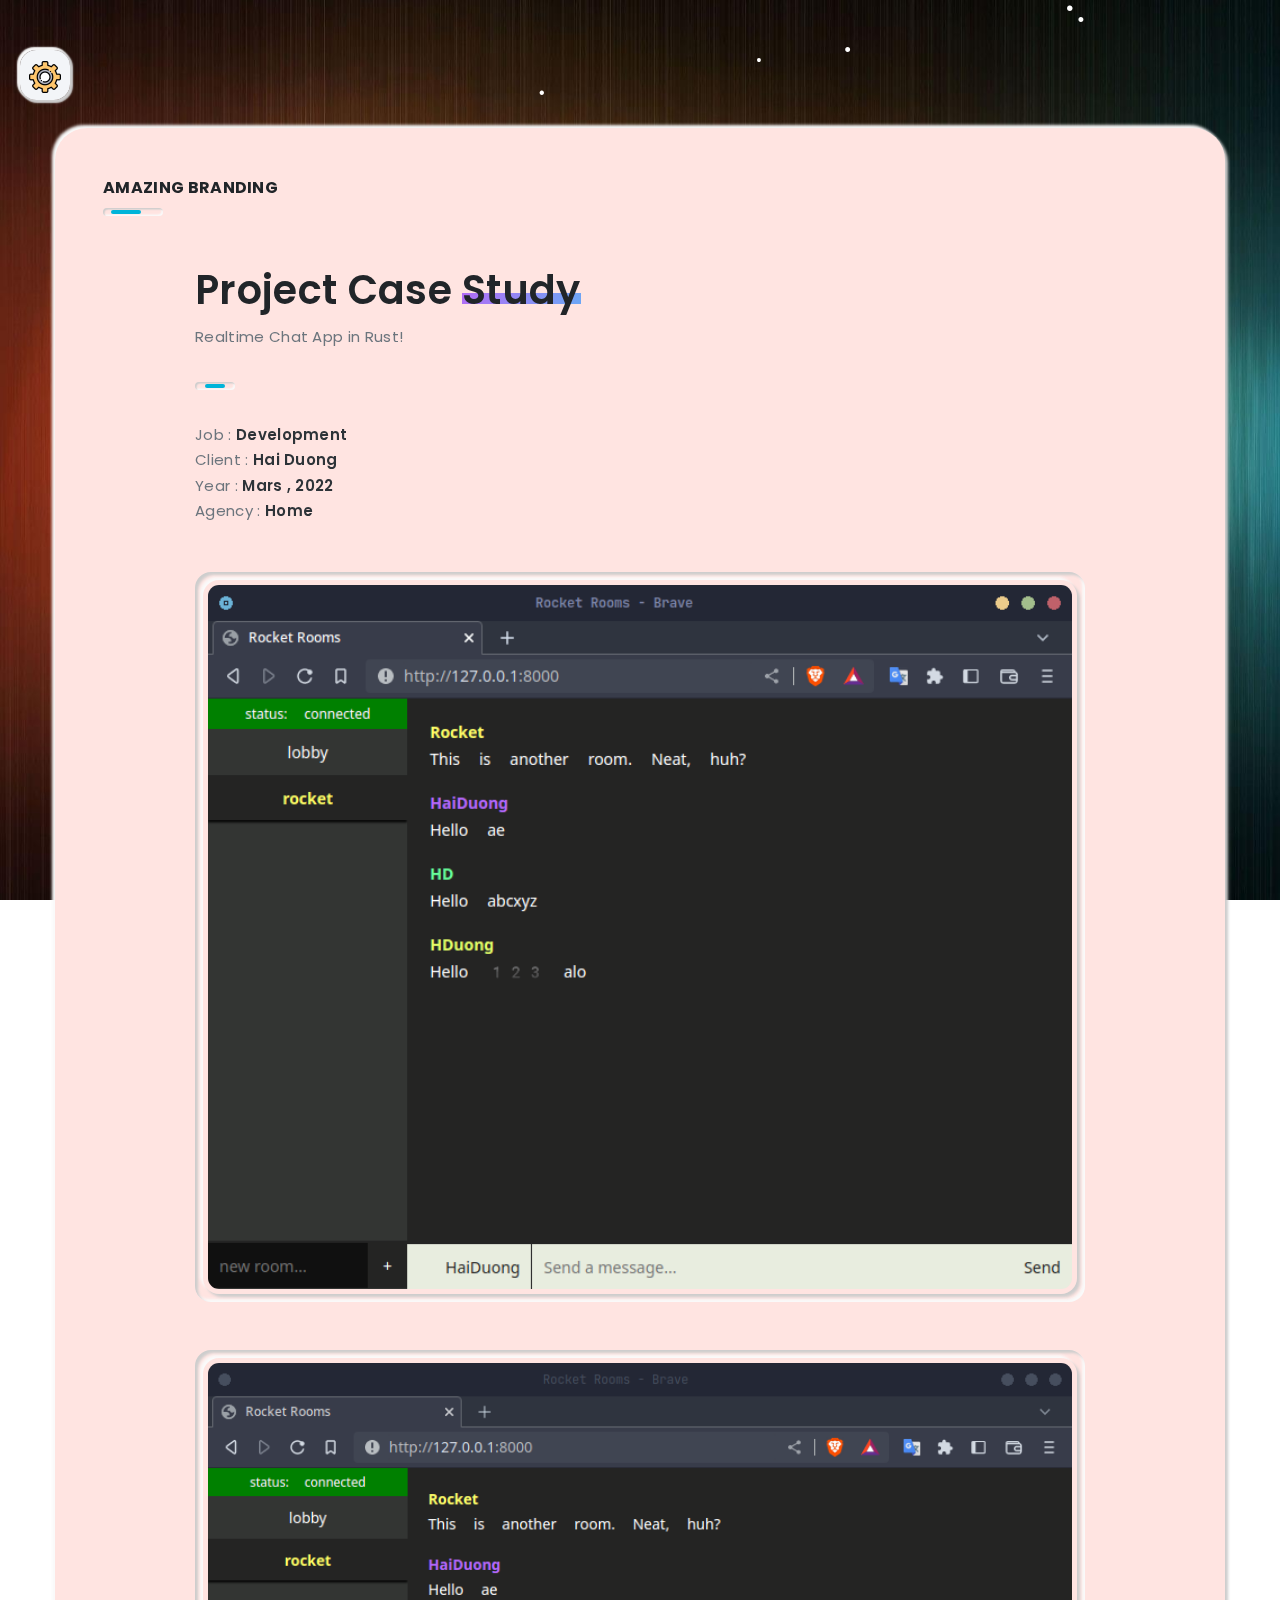
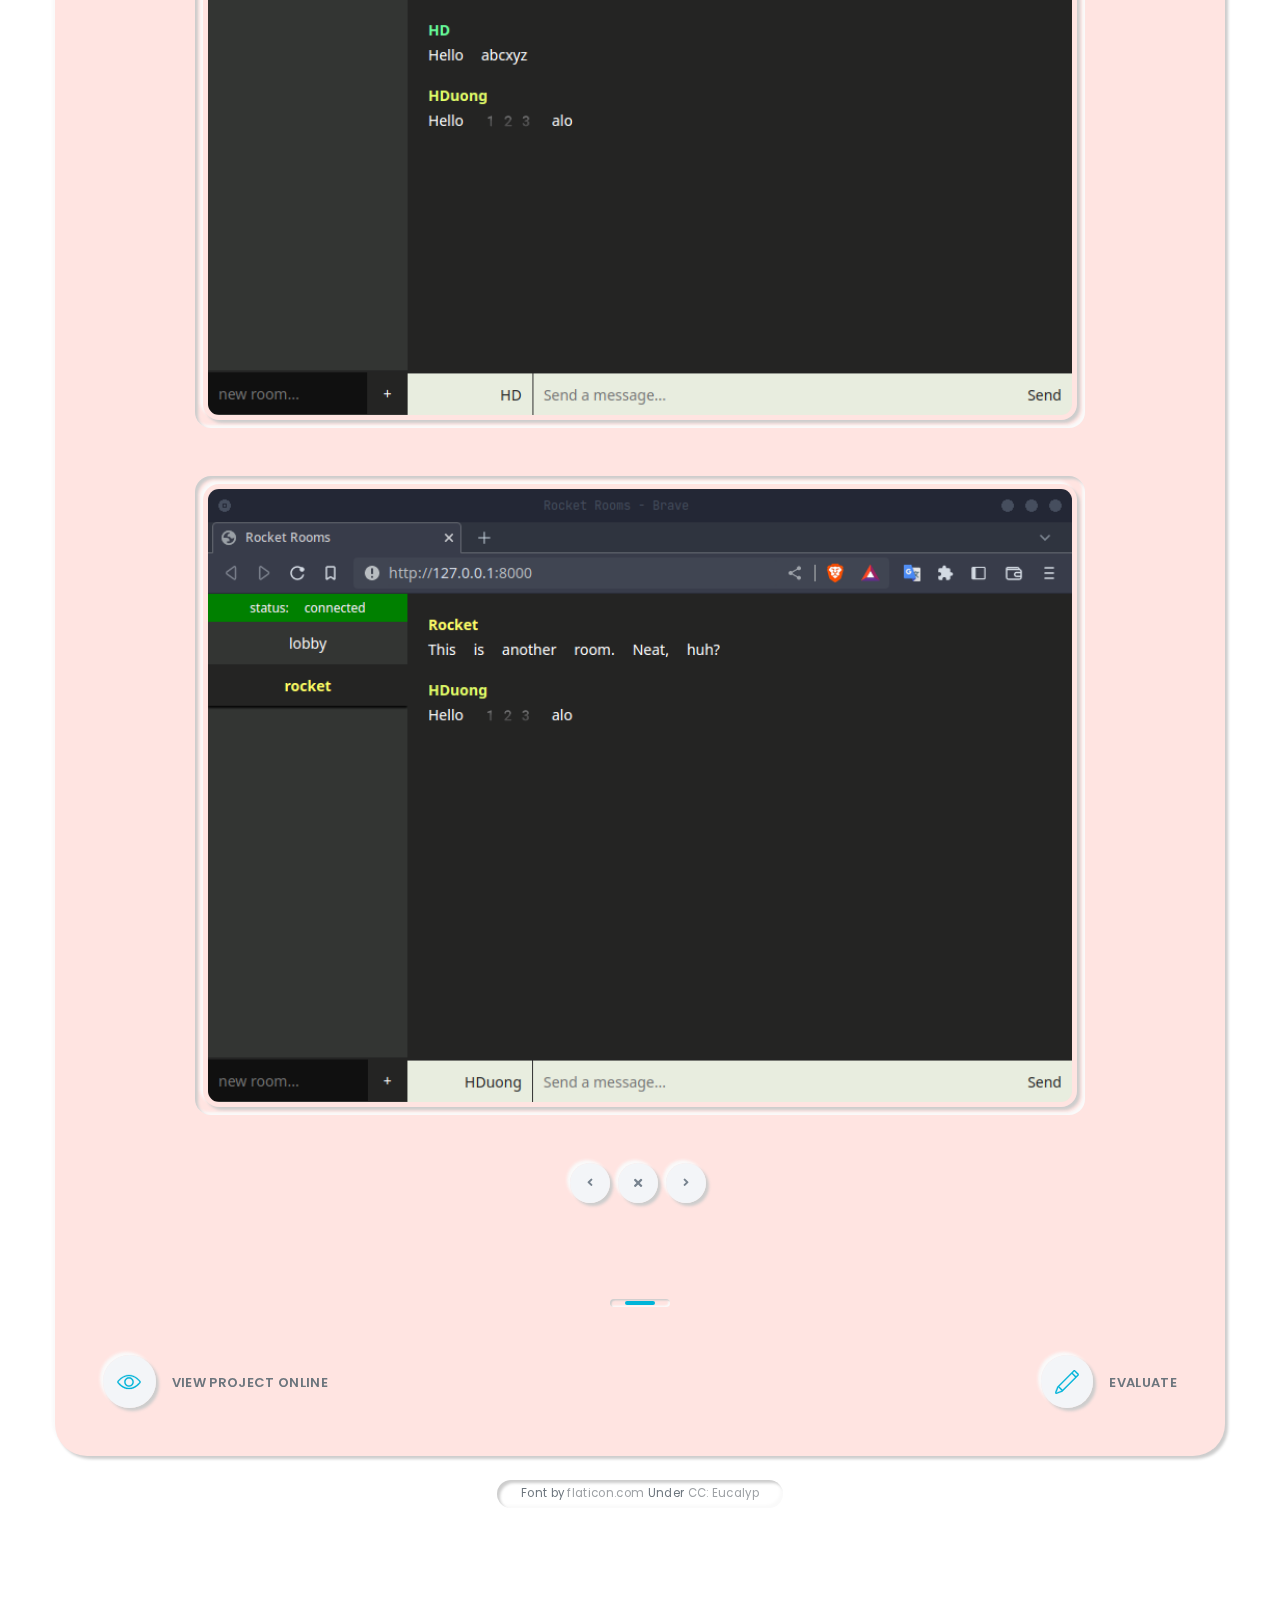
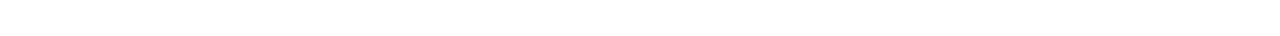
==== commit 44c2f4a7: "Update project-1.html" ====
--- a/project-1.html
+++ b/project-1.html
@@ -8,55 +8,55 @@
       <meta name="description" content="">
       <meta name="viewport" content="width=device-width, initial-scale=1.0">
       <!-- Css -->    
-      <link href="css/sweetalert2.min.css" rel="stylesheet" type="text/css" media="all" />
-      <link href="css/bootstrap.css" rel="stylesheet" type="text/css" media="all" />
-      <link href="css/main.css" rel="stylesheet" type="text/css" media="all" />
-      <link href="css/venobox.css" rel="stylesheet" type="text/css" media="all" />
-      <link href="css/animate.css" rel="stylesheet" type="text/css" media="all"/>
-      <link href="css/fonts.css" rel="stylesheet" type="text/css" media="all" />
-      <link href="css/owl-carousel/owl.carousel.css" rel="stylesheet"  media="all"/>
-      <link href="css/owl-carousel/owl.theme.css" rel="stylesheet"  media="all" />
-      <link href="css/owl-carousel/owl.transitions.css" rel="stylesheet"  media="all" />
+      <link href="./css/sweetalert2.min.css" rel="stylesheet" type="text/css" media="all" />
+      <link href="./css/bootstrap.css" rel="stylesheet" type="text/css" media="all" />
+      <link href="./css/main.css" rel="stylesheet" type="text/css" media="all" />
+      <link href="./css/venobox.css" rel="stylesheet" type="text/css" media="all" />
+      <link href="./css/animate.css" rel="stylesheet" type="text/css" media="all"/>
+      <link href="./css/fonts.css" rel="stylesheet" type="text/css" media="all" />
+      <link href="./css/owl-carousel/owl.carousel.css" rel="stylesheet"  media="all"/>
+      <link href="./css/owl-carousel/owl.theme.css" rel="stylesheet"  media="all" />
+      <link href="./css/owl-carousel/owl.transitions.css" rel="stylesheet"  media="all" />
       <link href="//fonts.googleapis.com/css?family=Poppins:300,400,500,600,700" rel="stylesheet">
       <link rel="stylesheet" href="https://cdnjs.cloudflare.com/ajax/libs/font-awesome/5.15.1/css/all.min.css" />
       <link rel="icon" href="assets/image/favicon.png" sizes="32x32" />
       <link rel="icon" href="assets/image/favicon.png" sizes="192x192" />
       <link rel="apple-touch-icon" href="assets/image/favicon.png" />
       <!--Alternate styles for demo purposes only-->
-      <link href="css/switcher.css"  rel="stylesheet" type="text/css"/>
-      <link href="css/styles/clr-1.css" rel="stylesheet" type="text/css" title="clr-1" media="all"/>
-      <link href="css/styles/clr-2.css" rel="alternate stylesheet" type="text/css" title="clr-2" media="all" />
-      <link href="css/styles/clr-3.css" rel="alternate stylesheet" type="text/css" title="clr-3" media="all" />
-      <link href="css/styles/clr-4.css" rel="alternate stylesheet" type="text/css" title="clr-4" media="all" />
-      <link href="css/styles/clr-5.css" rel="alternate stylesheet" type="text/css" title="clr-5" media="all" />
-      <link href="css/styles/clr-6.css" rel="alternate stylesheet" type="text/css" title="clr-6" media="all" />
-      <link href="css/styles/clr-7.css" rel="alternate stylesheet" type="text/css" title="clr-7" media="all" />
-      <link href="css/styles/clr-8.css" rel="alternate stylesheet" type="text/css" title="clr-8" media="all" />
-      <link href="css/styles/clr-9.css" rel="alternate stylesheet" type="text/css" title="clr-9" media="all" />
-      <link href="css/styles/clr-10.css" rel="alternate stylesheet" type="text/css" title="clr-10" media="all" />
-      <link href="css/styles/clr-11.css" rel="alternate stylesheet" type="text/css" title="clr-11" media="all" />
-      <link href="css/styles/clr-12.css" rel="alternate stylesheet" type="text/css" title="clr-12" media="all" />
-      <link href="css/styles/clr-13.css" rel="alternate stylesheet" type="text/css" title="clr-13" media="all" />
-      <link href="css/styles/clr-14.css" rel="alternate stylesheet" type="text/css" title="clr-14" media="all" />
-      <link href="css/styles/clr-15.css" rel="alternate stylesheet" type="text/css" title="clr-15" media="all" />
-      <link href="css/styles/clr-16.css" rel="alternate stylesheet" type="text/css" title="clr-16" media="all" />
-      <link href="css/styles/clr-17.css" rel="alternate stylesheet" type="text/css" title="clr-17" media="all" />
-      <link href="css/styles/clr-18.css" rel="alternate stylesheet" type="text/css" title="clr-18" media="all" />
-      <link href="css/styles/clr-19.css" rel="alternate stylesheet" type="text/css" title="clr-19" media="all" />
-      <link href="css/styles/clr-20.css" rel="alternate stylesheet" type="text/css" title="clr-20" media="all" />
-      <link href="css/styles/clr-21.css" rel="alternate stylesheet" type="text/css" title="clr-21" media="all" />
-      <link href="css/styles/clr-22.css" rel="alternate stylesheet" type="text/css" title="clr-22" media="all" />
-      <link href="css/styles/clr-23.css" rel="alternate stylesheet" type="text/css" title="clr-23" media="all" />
-      <link href="css/styles/clr-24.css" rel="alternate stylesheet" type="text/css" title="clr-24" media="all" />
-      <link href="css/styles/clr-25.css" rel="alternate stylesheet" type="text/css" title="clr-25" media="all" />
-      <link href="css/styles/clr-26.css" rel="alternate stylesheet" type="text/css" title="clr-26" media="all" />
-      <link href="css/styles/clr-27.css" rel="alternate stylesheet" type="text/css" title="clr-27" media="all" />
-      <link href="css/styles/clr-28.css" rel="alternate stylesheet" type="text/css" title="clr-28" media="all" />
-      <link href="css/styles/clr-29.css" rel="alternate stylesheet" type="text/css" title="clr-29" media="all" />
-      <link href="css/styles/clr-30.css" rel="alternate stylesheet" type="text/css" title="clr-30" media="all" />
-      <link href="css/styles/clr-31.css" rel="alternate stylesheet" type="text/css" title="clr-31" media="all" />
-      <link href="css/styles/clr-32.css" rel="alternate stylesheet" type="text/css" title="clr-32" media="all" />
-      <link href="css/styles/clr-33.css" rel="alternate stylesheet" type="text/css" title="clr-33" media="all" />
+      <link href="./css/switcher.css"  rel="stylesheet" type="text/css"/>
+      <link href="./css/styles/clr-1.css" rel="stylesheet" type="text/css" title="clr-1" media="all"/>
+      <link href="./css/styles/clr-2.css" rel="alternate stylesheet" type="text/css" title="clr-2" media="all" />
+      <link href="./css/styles/clr-3.css" rel="alternate stylesheet" type="text/css" title="clr-3" media="all" />
+      <link href="./css/styles/clr-4.css" rel="alternate stylesheet" type="text/css" title="clr-4" media="all" />
+      <link href="./css/styles/clr-5.css" rel="alternate stylesheet" type="text/css" title="clr-5" media="all" />
+      <link href="./css/styles/clr-6.css" rel="alternate stylesheet" type="text/css" title="clr-6" media="all" />
+      <link href="./css/styles/clr-7.css" rel="alternate stylesheet" type="text/css" title="clr-7" media="all" />
+      <link href="./css/styles/clr-8.css" rel="alternate stylesheet" type="text/css" title="clr-8" media="all" />
+      <link href="./css/styles/clr-9.css" rel="alternate stylesheet" type="text/css" title="clr-9" media="all" />
+      <link href="./css/styles/clr-10.css" rel="alternate stylesheet" type="text/css" title="clr-10" media="all" />
+      <link href="./css/styles/clr-11.css" rel="alternate stylesheet" type="text/css" title="clr-11" media="all" />
+      <link href="./css/styles/clr-12.css" rel="alternate stylesheet" type="text/css" title="clr-12" media="all" />
+      <link href="./css/styles/clr-13.css" rel="alternate stylesheet" type="text/css" title="clr-13" media="all" />
+      <link href="./css/styles/clr-14.css" rel="alternate stylesheet" type="text/css" title="clr-14" media="all" />
+      <link href="./css/styles/clr-15.css" rel="alternate stylesheet" type="text/css" title="clr-15" media="all" />
+      <link href="./css/styles/clr-16.css" rel="alternate stylesheet" type="text/css" title="clr-16" media="all" />
+      <link href="./css/styles/clr-17.css" rel="alternate stylesheet" type="text/css" title="clr-17" media="all" />
+      <link href="./css/styles/clr-18.css" rel="alternate stylesheet" type="text/css" title="clr-18" media="all" />
+      <link href="./css/styles/clr-19.css" rel="alternate stylesheet" type="text/css" title="clr-19" media="all" />
+      <link href="./css/styles/clr-20.css" rel="alternate stylesheet" type="text/css" title="clr-20" media="all" />
+      <link href="./css/styles/clr-21.css" rel="alternate stylesheet" type="text/css" title="clr-21" media="all" />
+      <link href="./css/styles/clr-22.css" rel="alternate stylesheet" type="text/css" title="clr-22" media="all" />
+      <link href="./css/styles/clr-23.css" rel="alternate stylesheet" type="text/css" title="clr-23" media="all" />
+      <link href="./css/styles/clr-24.css" rel="alternate stylesheet" type="text/css" title="clr-24" media="all" />
+      <link href="./css/styles/clr-25.css" rel="alternate stylesheet" type="text/css" title="clr-25" media="all" />
+      <link href="./css/styles/clr-26.css" rel="alternate stylesheet" type="text/css" title="clr-26" media="all" />
+      <link href="./css/styles/clr-27.css" rel="alternate stylesheet" type="text/css" title="clr-27" media="all" />
+      <link href="./css/styles/clr-28.css" rel="alternate stylesheet" type="text/css" title="clr-28" media="all" />
+      <link href="./css/styles/clr-29.css" rel="alternate stylesheet" type="text/css" title="clr-29" media="all" />
+      <link href="./css/styles/clr-30.css" rel="alternate stylesheet" type="text/css" title="clr-30" media="all" />
+      <link href="./css/styles/clr-31.css" rel="alternate stylesheet" type="text/css" title="clr-31" media="all" />
+      <link href="./css/styles/clr-32.css" rel="alternate stylesheet" type="text/css" title="clr-32" media="all" />
+      <link href="./css/styles/clr-33.css" rel="alternate stylesheet" type="text/css" title="clr-33" media="all" />
    </head>
    <body>
       
@@ -288,11 +288,11 @@
                   </g>
                </g>
             </svg>
-            <img class="max-width-9 layer p2 " src="assets/svg/square-rl.svg" alt="" data-depth="0.7">
-            <img class="max-width-9 shadow-inner radius-5 layer p3" src="assets/svg/circle.svg" alt="" data-depth="0.5">
-            <img class="max-width-10 shadow-inner radius-5 layer p4 " src="assets/svg/dashed-circle.svg" alt="" data-depth="0.3">
-            <img class="max-width-8 layer p5 " src="assets/svg/square-poly.svg" alt="" data-depth="0.7">
-            <img class="max-width-8 layer shadow radius-2 p6" src="assets/svg/square.svg" alt="" data-depth="0.5">
+            <img class="max-width-9 layer p2 " src="./assets/svg/square-rl.svg" alt="" data-depth="0.7">
+            <img class="max-width-9 shadow-inner radius-5 layer p3" src="./assets/svg/circle.svg" alt="" data-depth="0.5">
+            <img class="max-width-10 shadow-inner radius-5 layer p4 " src="./assets/svg/dashed-circle.svg" alt="" data-depth="0.3">
+            <img class="max-width-8 layer p5 " src="./assets/svg/square-poly.svg" alt="" data-depth="0.7">
+            <img class="max-width-8 layer shadow radius-2 p6" src="./assets/svg/square.svg" alt="" data-depth="0.5">
          </div>
          <div class="blurred-content"></div>
          <section class="project spacer-xlg">
@@ -333,7 +333,7 @@
                <div class="row align-items-center justify-content-center mt-5">
                   <div class="col-md-10">
                      <div class="mb-6 item">
-                        <a class="radius-1 shadow-inner hover-effect d-block venobox vbox-item" data-overlay="rgba(52,58,64,.6)" href="assets/image/portfolio/project-single/1.png">
+                        <a class="radius-1 shadow-inner hover-effect d-block venobox vbox-item" data-overlay="rgba(52,58,64,.6)" href="./assets/image/portfolio/project-single/1.png">
                            <span class="hover-effect-container">
                            <span class="hover-effect-icon ">
                            <span class=" fas fa-eye top-icon "></span>
@@ -341,13 +341,13 @@
                            </span>
                            <div class="  p-2  ">
                               <div class="shadow radius-1">
-                                 <img class="img-fluid radius-1" src="assets/image/portfolio/project-single/1.png" alt="">
+                                 <img class="img-fluid radius-1" src="./assets/image/portfolio/project-single/1.png" alt="">
                               </div>
                            </div>
                         </a>
                      </div>
                      <div class="mb-6 item">
-                        <a class="radius-1 shadow-inner hover-effect d-block venobox vbox-item" data-overlay="rgba(52,58,64,.6)" href="assets/image/portfolio/project-single/2.png">
+                        <a class="radius-1 shadow-inner hover-effect d-block venobox vbox-item" data-overlay="rgba(52,58,64,.6)" href="./assets/image/portfolio/project-single/2.png">
                            <span class="hover-effect-container">
                            <span class="hover-effect-icon ">
                            <span class=" fas fa-eye top-icon "></span>
@@ -355,13 +355,13 @@
                            </span>
                            <div class="  p-2  ">
                               <div class="shadow radius-1">
-                                 <img class="img-fluid radius-1" src="assets/image/portfolio/project-single/2.png" alt="">
+                                 <img class="img-fluid radius-1" src="./assets/image/portfolio/project-single/2.png" alt="">
                               </div>
                            </div>
                         </a>
                      </div>
                      <div class="mb-6 item">
-                        <a class="radius-1 shadow-inner hover-effect d-block venobox vbox-item" data-overlay="rgba(52,58,64,.6)" href="assets/image/portfolio/project-single/3.png">
+                        <a class="radius-1 shadow-inner hover-effect d-block venobox vbox-item" data-overlay="rgba(52,58,64,.6)" href="./assets/image/portfolio/project-single/3.png">
                            <span class="hover-effect-container">
                            <span class="hover-effect-icon ">
                            <span class=" fas fa-eye top-icon "></span>
@@ -369,7 +369,7 @@
                            </span>
                            <div class="  p-2  ">
                               <div class="shadow radius-1">
-                                 <img class="img-fluid radius-1" src="assets/image/portfolio/project-single/3.png" alt="">
+                                 <img class="img-fluid radius-1" src="./assets/image/portfolio/project-single/3.png" alt="">
                               </div>
                            </div>
                         </a>
@@ -427,7 +427,7 @@
                      </a>
                   </div>
                   <div class="col-md-6 text-left  mb-2 mb-lg-0">
-                     <a class="float-md-right" href="index.html#contact">
+                     <a class="float-md-right" href="./index.html#contact">
                         <div class="media  align-items-center">
                            <div class="outer radius-2  mr-3">
                               <div class="ui-icon ui-icon-md inner ">
@@ -471,19 +471,19 @@
       </div>
       <!-- End wrapper-->
       <!--Javascript-->
-      <script type="text/javascript" src="js/jquery-1.12.4.min.js"></script>
-      <script type="text/javascript" src="js/bootstrap.min.js"></script>
-      <script type="text/javascript" src="js/jquery.easytabs.min.js"></script>
-      <script type="text/javascript" src="js/jquery.easing.1.3.js"></script>
-      <script type="text/javascript" src="js/smooth-scroll.js"></script>
-      <script type="text/javascript" src="js/venobox.js"></script>
-      <script type="text/javascript" src="js/owl.carousel.js"></script>
-      <script type="text/javascript" src="js/placeholders.min.js"></script>
-      <script type="text/javascript" src="js/parallax.js"></script>
-      <script type="text/javascript" src="js/morphext.min.js"></script>
-      <script type="text/javascript" src="js/switcher.js"></script>
-      <script type="text/javascript" src="js/script.js"></script>
-      <script type="text/javascript" src="js/sweetalert2.min.js"></script>
-      <script type="text/javascript" src="js/snow.js"></script>
+      <script type="text/javascript" src="./js/jquery-1.12.4.min.js"></script>
+      <script type="text/javascript" src="./js/bootstrap.min.js"></script>
+      <script type="text/javascript" src="./js/jquery.easytabs.min.js"></script>
+      <script type="text/javascript" src="./js/jquery.easing.1.3.js"></script>
+      <script type="text/javascript" src="./js/smooth-scroll.js"></script>
+      <script type="text/javascript" src="./js/venobox.js"></script>
+      <script type="text/javascript" src="./js/owl.carousel.js"></script>
+      <script type="text/javascript" src="./js/placeholders.min.js"></script>
+      <script type="text/javascript" src="./js/parallax.js"></script>
+      <script type="text/javascript" src="./js/morphext.min.js"></script>
+      <script type="text/javascript" src="./js/switcher.js"></script>
+      <script type="text/javascript" src="./js/script.js"></script>
+      <script type="text/javascript" src="./js/sweetalert2.min.js"></script>
+      <script type="text/javascript" src="./js/snow.js"></script>
    </body>
-</html>+</html>
